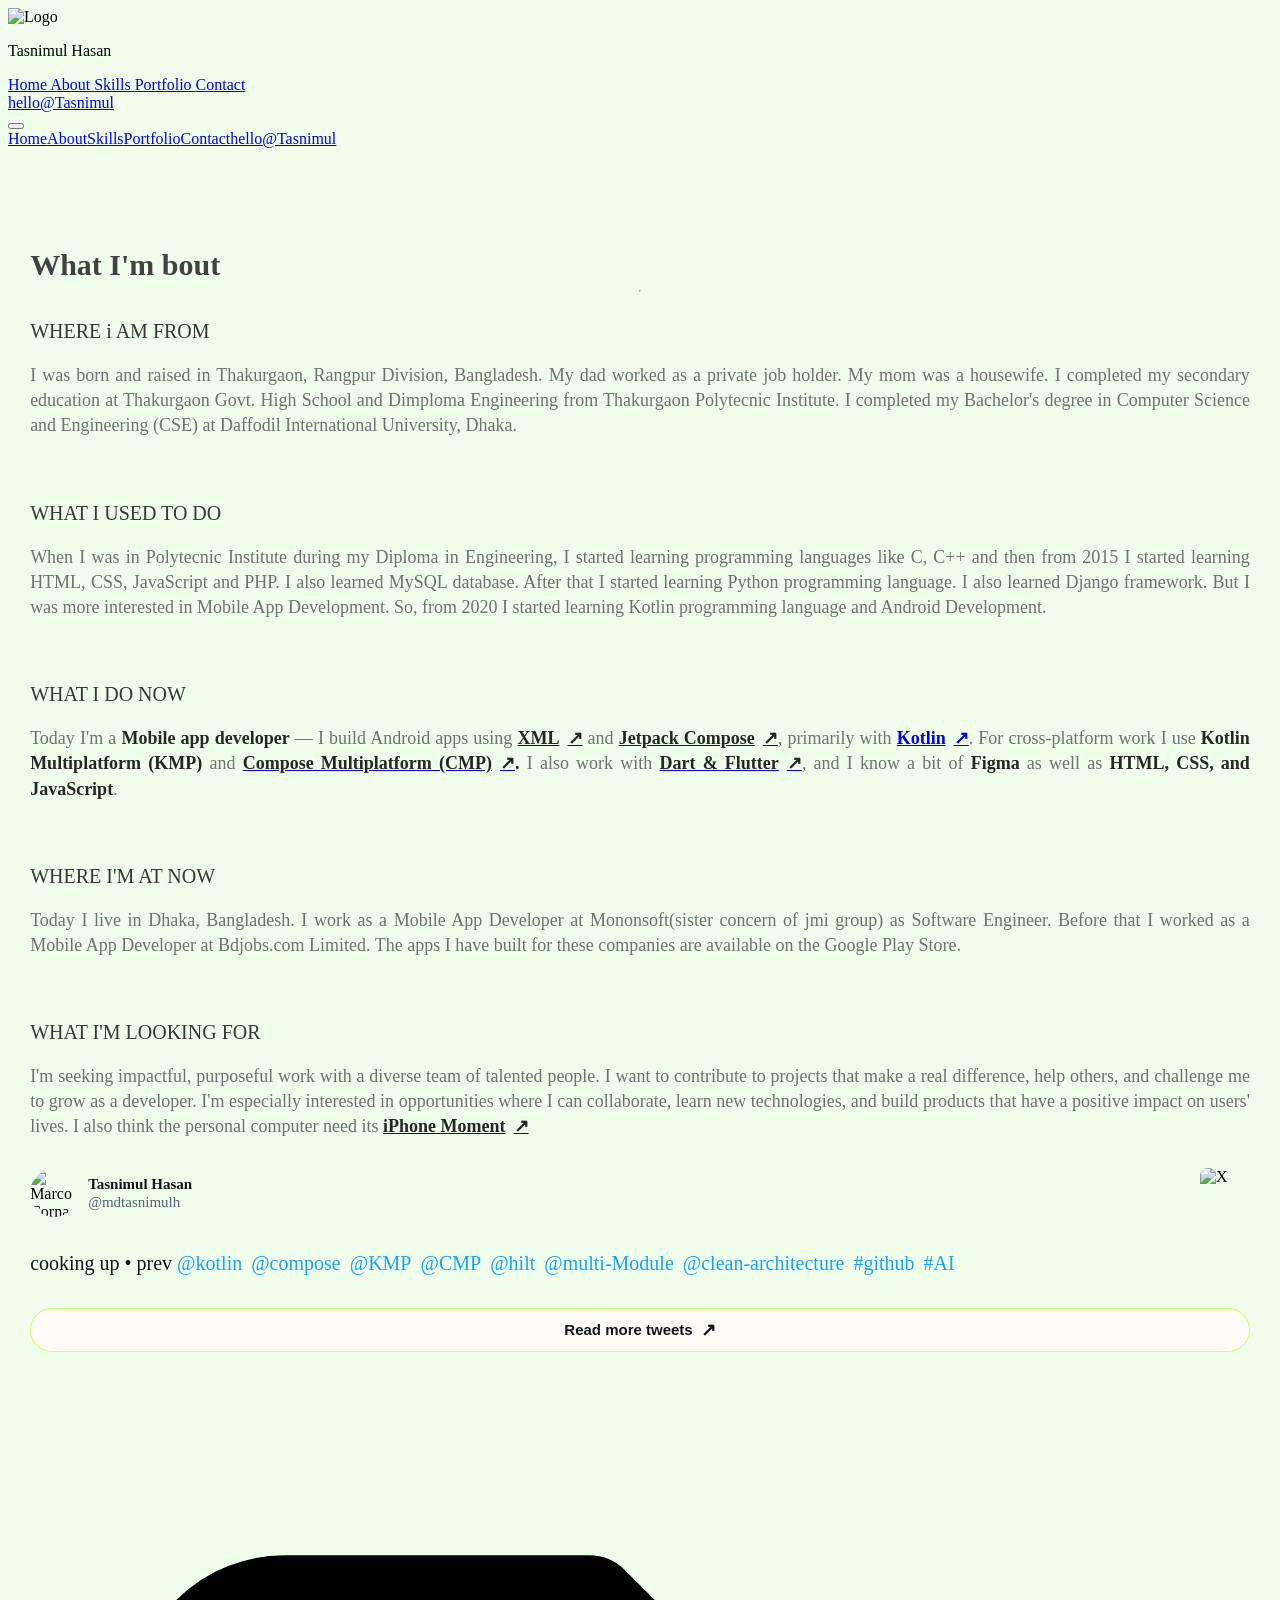
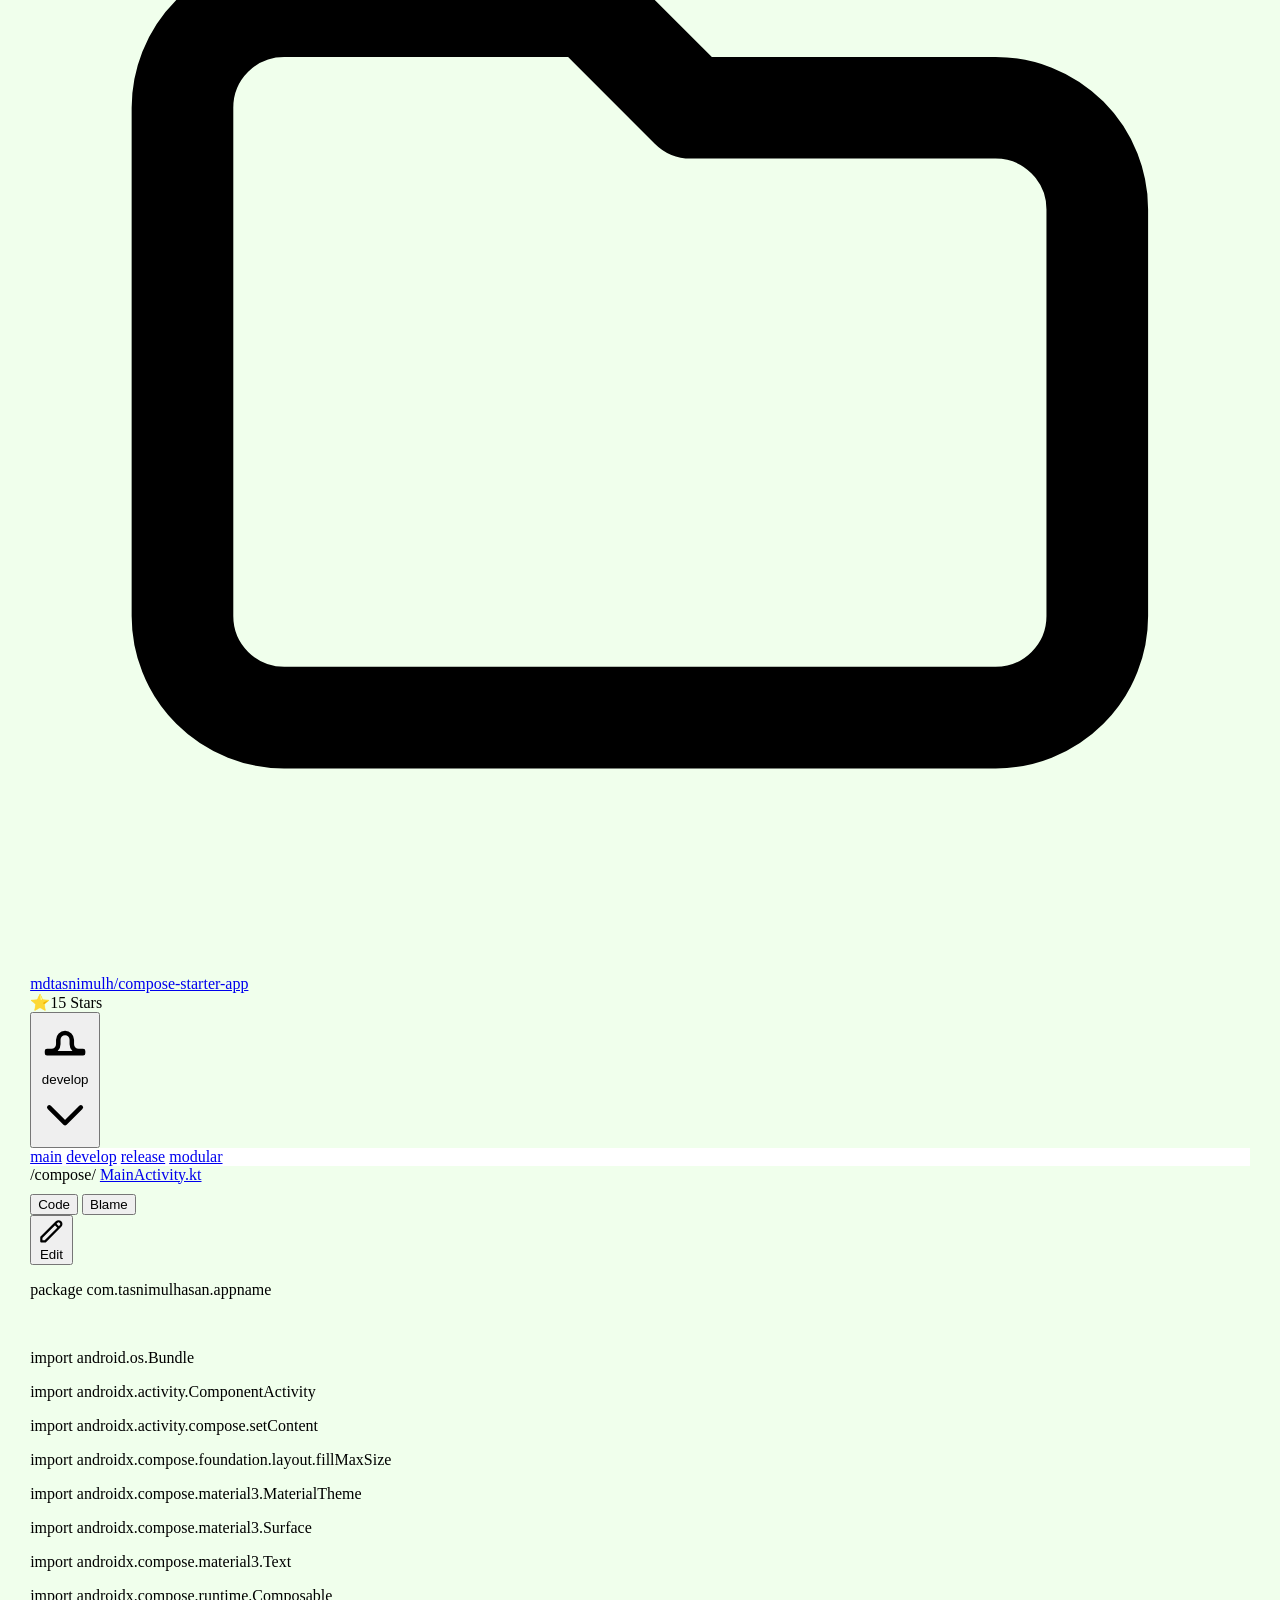
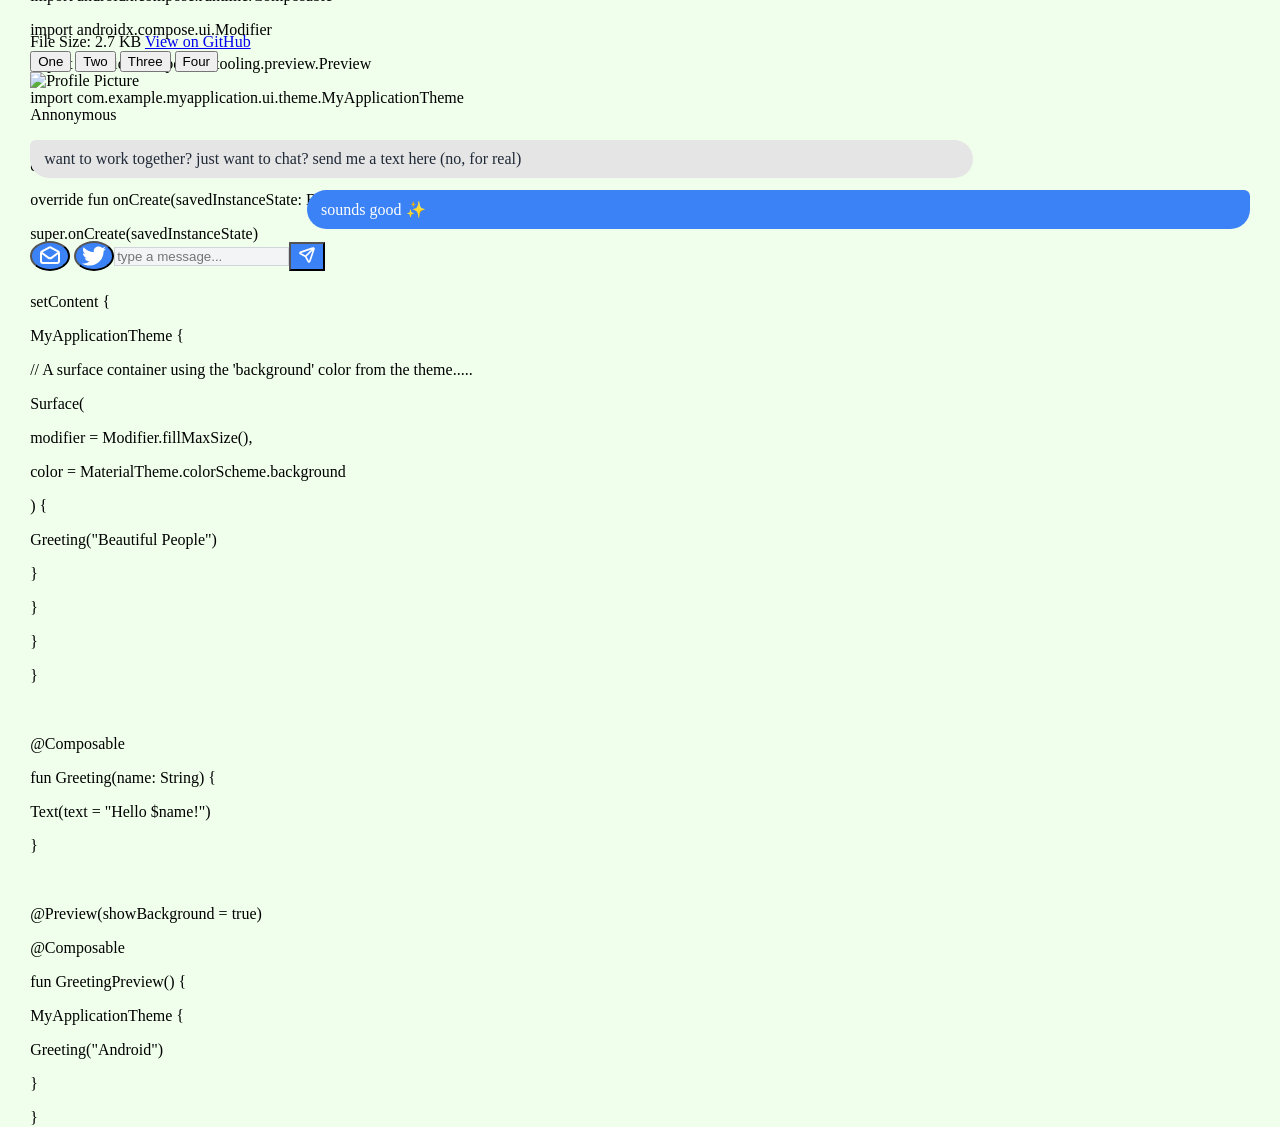
==== pages/about/about.html @ 6fd57fc0 "hmm" ====
<!DOCTYPE html>
<html lang="en">

<head>
    <meta charset="UTF-8">
    <meta name="viewport" content="width=device-width, initial-scale=1.0">
    <title>Tasnimul Hasan</title>

    <script src="https://cdn.tailwindcss.com"></script>
    <link rel="stylesheet" href="https://cdnjs.cloudflare.com/ajax/libs/font-awesome/7.0.1/css/all.min.css"
        integrity="sha512-2SwdPD6INVrV/lHTZbO2nodKhrnDdJK9/kg2XD1r9uGqPo1cUbujc+IYdlYdEErWNu69gVcYgdxlmVmzTWnetw=="
        crossorigin="anonymous" referrerpolicy="no-referrer" />
    <link rel="stylesheet" href="//pages/nav/nav.css" />
    <link rel="stylesheet" href="about.css" />
</head>

<body>
    <div id="cursor"></div>

    <div id="main">
        <!-- <header class="main_header">
            <nav aria-label="Global" class="flex items-center justify-between p-6 lg:px-8 main_nav">
                <div class="flex lg:flex-1">
                    <a href="#" class="-m-1.5 p-1.5 logo">
                        Tasnimul Hasan
                    </a>
                </div>

                <div class="flex lg:hidden">
                    <button type="button" command="show-modal" commandfor="mobile-menu"
                        class="-m-2.5 inline-flex items-center justify-center rounded-md p-2.5 text-gray-200">
                        <span class="sr-only">Open main menu</span>
                        <svg viewBox="0 0 24 24" fill="none" stroke="currentColor" stroke-width="1.5" data-slot="icon"
                            aria-hidden="true" class="size-6">
                            <path d="M3.75 6.75h16.5M3.75 12h16.5m-16.5 5.25h16.5" stroke-linecap="round"
                                stroke-linejoin="round" />
                        </svg>
                    </button>
                </div>

                <div class="hidden lg:flex lg:gap-x-12 nav_links">
                    <a href="index.html" class="text-sm/6 font-semibold text-black">Home <span
                            class="underline"></span></a>
                    <a href="/pages/about/about.html" class="text-sm/6 font-semibold text-black active">About <span
                            class="underline"></span></a>
                    <a href="/pages/skill/skill.html" class="text-sm/6 font-semibold text-black">Skills <span
                            class="underline"></span></a>
                    <a href="#" class="text-sm/6 font-semibold text-black">Portfolio <span class="underline"></span></a>
                    <a href="#" class="text-sm/6 font-semibold text-black">Contact <span class="underline"></span></a>
                </div>

                <div class="hidden lg:flex lg:flex-1 lg:justify-end">
                    <a href="http://google.com" target="_blank" rel="noopener noreferrer" class="nav_contact">
                        hello@Tasnimul
                    </a>
                </div>
            </nav>
        </header> -->
        <div class="main_nav">
            <div class="nav-content">
                <div class="nav-logo">
                    <img src="//images/logo_2.svg" alt="Logo">
                    <p class="logo-title">Tasnimul Hasan</p>
                </div>

                <nav class="nav-items">
                    <a href="/index.html" class="text-sm/6 font-semibold text-black">Home <span
                            class="underline"></span></a>
                    <a href="//pages/about/about.html" class="text-sm/6 font-semibold text-black active">About <span
                            class="underline"></span></a>
                    <a href="//pages/skill/skill.html" class="text-sm/6 font-semibold text-black">Skills <span
                            class="underline"></span></a>
                    <a href="//pages/portfolio/portfolio.html" class="text-sm/6 font-semibold text-black">Portfolio </a>
                    <a href="#" class="text-sm/6 font-semibold text-black">Contact </a>
                </nav>

                <div class="hello-me">
                    <a href="#">hello@Tasnimul</a>
                </div>
            </div>
        </div>

        <div
            class="grid grid-cols-1 grid-rows-8 gap-4 md:grid-cols-2 md:grid-rows-6 lg:grid-cols-4 lg:grid-rows-3 home_about_grid">
            <div
                class="min-h-[860px] col-span-1 row-span-3 border border-[#c6fe69] rounded-3xl shadow-sm shadow-black/25 md:col-span-2 md:row-span-3 lg:col-span-2 lg:row-span-3 p-6 main_about_left_top">
                <h1 class="who_i_am">What I'm bout</h1>
                <hr class="border border-dashed border-gray-400 w-full my-4" />

                <h3 class="main_about_title">WHERE i AM FROM</h3>
                <p class="main_about_description" style="padding-bottom: 25px;">
                    I was born and raised in Thakurgaon, Rangpur Division, Bangladesh. My dad worked as a private
                    job holder. My mom was a housewife.
                    I completed my secondary education at Thakurgaon Govt. High School and Dimploma Engineering from
                    Thakurgaon Polytecnic Institute.
                    I completed my Bachelor's degree in Computer Science and Engineering (CSE) at Daffodil
                    International University, Dhaka.
                </p>

                <!-- <hr class="border border-gray-200 w-full my-4" /> -->

                <h3 class="main_about_title">WHAT I USED TO DO</h3>
                <p class="main_about_description" style="padding-bottom: 25px;">
                    When I was in Polytecnic Institute during my Diploma in Engineering, I started learning
                    programming languages like C, C++ and then
                    from 2015 I started learning HTML, CSS, JavaScript and PHP. I also learned MySQL database. After
                    that I started learning Python
                    programming language. I also learned Django framework. But I was more interested in Mobile App
                    Development. So,
                    from 2020 I started learning Kotlin programming language and Android Development.
                </p>

                <!-- <hr class="border border-gray-200 w-full my-4" /> -->

                <h3 class="main_about_title">WHAT I DO NOW</h3>
                <p class="main_about_description" style="padding-bottom: 25px;">
                    Today I'm a <strong style="color: #262626;">Mobile app developer</strong> — I build
                    Android apps
                    using <a href="#" title="Android XML and Jetpack Compose"><strong style="color: #262626;">XML<span
                                class="arrow">↗</span></strong></a>
                    and <a href="#" title="Jetpack Compose"><strong style="color: #262626;">Jetpack Compose<span
                                class="arrow">↗</span></strong></a>, primarily with <strong style="color: #262626;"><a
                            href="#" title="Kotlin">Kotlin<span class="arrow">↗</span></a></strong>.
                    For cross-platform work I use <strong style="color: #262626;">Kotlin Multiplatform
                        (KMP)</strong>
                    and
                    <a href="#" title="Compose Multi Platform"><strong style="color: #262626;">Compose Multiplatform
                            (CMP)<span class="arrow">↗</span></a>.</strong>
                    I also work with <a href="#"><strong style="color: #262626;">Dart &amp; Flutter<span
                                class="arrow">↗</span></strong></a>,
                    and I know a bit of <strong style="color: #262626;">Figma</strong> as well as
                    <strong style="color: #262626;">HTML, CSS, and JavaScript</strong>.
                </p>

                <!-- <hr class="border border-gray-200 w-full my-4" /> -->

                <h3 class="main_about_title">WHERE I'M AT NOW</h3>
                <p class="main_about_description" style="padding-bottom: 25px;">
                    Today I live in Dhaka, Bangladesh. I work as a Mobile App Developer at Mononsoft(sister concern
                    of jmi group) as Software Engineer. Before that I worked as a Mobile App Developer at Bdjobs.com
                    Limited. The apps I have built for these companies are available on the Google Play Store.
                </p>

                <!-- <hr class="border border-gray-200 w-full my-4" /> -->

                <h3 class="main_about_title">WHAT I'M LOOKING FOR</h3>
                <p class="main_about_description" style="padding-bottom: 10px;">
                    I'm seeking impactful, purposeful work with a diverse team of talented people. I want to
                    contribute to projects that make a real difference, help others, and challenge me to grow as a
                    developer. I'm especially interested in opportunities where I can collaborate, learn new
                    technologies, and build products that have a positive impact on users' lives. I also think the
                    personal computer need its <a href="#"><strong style="color: #262626;">iPhone Moment<span
                                class="arrow">↗</span></strong></a>
                </p>
            </div>

            <div
                class="min-h-[280px] flex col-span-1 row-span-1 p-6 shadow-sm shadow-black/25 border border-[#c6fe69] rounded-3xl md:col-span-1 md:row-span-1 lg:col-span-1 lg:row-span-1">
                <div class="main_about_middle_top">
                    <div class="tweet-header">
                        <div class="user-info">
                            <img src="//images/linkedin.svg" alt="Marco Cornacchia's profile picture" class="profile-pic"
                                width="32" height="32">
                            <div class="names">
                                <span class="full-name">Tasnimul Hasan</span>
                                <span class="handle">@mdtasnimulh</span>
                            </div>
                        </div>
                        <img class="twitter-logo-placeholder" src="//images/twitter_x_logo.svg" alt="X">
                    </div>

                    <div class="tweet-content">
                        <p>
                            cooking up • prev
                            <a href="#" class="mention">@kotlin</a>
                            <a href="#" class="mention">@compose</a>
                            <a href="#" class="mention">@KMP</a>
                            <a href="#" class="mention">@CMP</a>
                            <a href="#" class="mention">@hilt</a>
                            <a href="#" class="mention">@multi-Module</a>
                            <a href="#" class="mention">@clean-architecture</a>
                            <a href="#" class="mention">#github</a>
                            <a href="#" class="mention">#AI</a>
                        </p>
                    </div>

                    <div class="tweet-footer">
                        <button class="read-more-button">
                            Read more tweets
                            <span class="arrow">↗</span>
                        </button>
                    </div>
                </div>
            </div>

            <div
                class="min-h-[560px] col-span-1 row-span-2 border border-[#c6fe69] rounded-3xl md:col-span-1 md:row-span-2 lg:col-span-1 lg:row-span-2 shadow-sm shadow-black/25 p-6">
                <div class="main_aboout_right_top">
                    <div class="flex-shrink-0 pb-4 flex justify-between items-center">
                        <div class="flex items-center space-x-2">
                            <svg class="w-5 h-5 text-blue-600" fill="none" stroke="currentColor" viewBox="0 0 24 24"
                                xmlns="http://www.w3.org/2000/svg">
                                <path stroke-linecap="round" stroke-linejoin="round" stroke-width="2"
                                    d="M3 7v10a2 2 0 002 2h14a2 2 0 002-2V9a2 2 0 00-2-2h-6l-2-2H5a2 2 0 00-2 2z">
                                </path>
                            </svg>
                            <a href="https://github.com/mdtasnimulh/ComposeStarterApp" target="_blank"
                                class="text-blue-600 hover:text-blue-800 font-semibold text-sm hover:underline">
                                mdtasnimulh/compose-starter-app
                            </a>
                        </div>

                        <div class="hidden sm:flex items-center space-x-2 text-sm">
                            <span class="text-gray-500">
                                ⭐15 Stars
                            </span>
                        </div>
                    </div>

                    <div
                        class="flex-shrink-0 bg-[#fffbf7] rounded-tl-2xl rounded-tr-2xl p-3 text-sm flex items-center justify-between flex-wrap main-about-right-top-git-box">
                        <div class="flex items-center space-x-3">
                            <div class="relative inline-block text-left">
                                <button id="dropdownButton"
                                    class="hover:bg-gray-100 text-gray-700 py-1 px-3 rounded-lg border border-gray-300 transition duration-150 flex items-center">
                                    <svg class="w-4 h-4 mr-1 text-green-500" fill="none" stroke="currentColor"
                                        viewBox="0 0 24 24" xmlns="http://www.w3.org/2000/svg">
                                        <path stroke-linecap="round" stroke-linejoin="round" stroke-width="2"
                                            d="M12 8c1.657 0 3 1.343 3 3v2a3 3 0 003 3h2v1H4v-1h2a3 3 0 003-3v-2c0-1.657 1.343-3 3-3z">
                                        </path>
                                    </svg>
                                    <span id="buttonText" class="font-medium">develop</span>
                                    <svg class="w-3 h-3 ml-2" fill="none" stroke="currentColor" viewBox="0 0 24 24"
                                        xmlns="http://www.w3.org/2000/svg">
                                        <path stroke-linecap="round" stroke-linejoin="round" stroke-width="2"
                                            d="M19 9l-7 7-7-7"></path>
                                    </svg>
                                </button>

                                <!-- Dropdown menu -->
                                <div id="dropdownMenu"
                                    class="origin-top-left absolute left-0 mt-2 w-40 rounded-md shadow-lg ring-1 ring-black ring-opacity-5 hidden z-10">
                                    <div class="py-1">
                                        <a href="#"
                                            class="dropdown-item block px-4 py-2 text-sm text-gray-700 hover:bg-gray-100">main</a>
                                        <a href="#"
                                            class="dropdown-item block px-4 py-2 text-sm text-gray-700 hover:bg-gray-100">develop</a>
                                        <a href="#"
                                            class="dropdown-item block px-4 py-2 text-sm text-gray-700 hover:bg-gray-100">release</a>
                                        <a href="#"
                                            class="dropdown-item block px-4 py-2 text-sm text-gray-700 hover:bg-gray-100">modular</a>
                                    </div>
                                </div>
                            </div>

                            <span class="text-gray-700 font-medium">/compose/ <a href="#"><span
                                        class="text-blue-600 hover:underline cursor-pointer">MainActivity.kt</span></a></span>
                        </div>

                        <div class="flex rounded-lg overflow-hidden shadow-lg border border-gray-400"
                            style="margin-top: 10px;">
                            <button
                                class="bg-gray-900 text-white px-4 py-1.5 text-sm font-semibold transition duration-100 hover:bg-black main_about_git_code_btn">
                                Code
                            </button>
                            <button
                                class="bg-gray-300 text-gray-800 px-4 py-1.5 text-sm font-semibold transition duration-100 main_about_git_blame_btn">
                                Blame
                            </button>
                        </div>

                        <button
                            class="text-blue-600 hover:text-blue-800 bg-blue-100 py-1.5 px-3 rounded-lg transition duration-150 text-sm font-semibold shadow-md">
                            <svg class="w-4 h-4 inline-block mr-1 -mt-0.5" fill="none" stroke="currentColor"
                                viewBox="0 0 24 24" xmlns="http://www.w3.org/2000/svg">
                                <path stroke-linecap="round" stroke-linejoin="round" stroke-width="2"
                                    d="M15.232 5.232l3.536 3.536m-2.036-5.036a2.5 2.5 0 113.536 3.536L6.5 21.036H3v-3.572L16.732 3.732z">
                                </path>
                            </svg>
                            Edit
                        </button>
                    </div>

                    <div class="bg-gray-900 font-mono text-sm overflow-x-auto overflow-y-auto p-4 whitespace-nowrap lg:h-[320px] md:h-[340px]"
                        style="counter-reset: line;">
                        <p><span class="text-cyan-400">package </span><span
                                class="text-amber-300">com.tasnimulhasan.appname</span></p>

                        <p style="color: transparent;">...</p>

                        <p><span class="text-cyan-400">import </span><span
                                class="text-amber-300">android.os.Bundle</span></p>
                        <p><span class="text-cyan-400">import </span><span
                                class="text-amber-300">androidx.activity.ComponentActivity</span></p>
                        <p><span class="text-cyan-400">import </span><span
                                class="text-amber-300">androidx.activity.compose.setContent</span></p>
                        <p><span class="text-cyan-400">import </span><span
                                class="text-amber-300">androidx.compose.foundation.layout.fillMaxSize</span></p>
                        <p><span class="text-cyan-400">import </span><span
                                class="text-amber-300">androidx.compose.material3.MaterialTheme</span></p>
                        <p><span class="text-cyan-400">import </span><span
                                class="text-amber-300">androidx.compose.material3.Surface</span></p>
                        <p><span class="text-cyan-400">import </span><span
                                class="text-amber-300">androidx.compose.material3.Text</span></p>
                        <p><span class="text-cyan-400">import </span><span
                                class="text-amber-300">androidx.compose.runtime.Composable</span></p>
                        <p><span class="text-cyan-400">import </span><span
                                class="text-amber-300">androidx.compose.ui.Modifier</span></p>
                        <p><span class="text-cyan-400">import </span><span
                                class="text-amber-300">androidx.compose.ui.tooling.preview.Preview</span></p>
                        <p><span class="text-cyan-400">import </span><span
                                class="text-amber-300">com.example.myapplication.ui.theme.MyApplicationTheme</span>
                        </p>

                        <p style="color: transparent;">...</p>

                        <p><span class="text-cyan-400">class </span><span class="text-pink-400">MainActivity</span><span
                                class="text-white"> :
                            </span><span class="text-amber-300">ComponentActivity</span><span class="text-white">()
                                {</span></p>
                        <p class="pl-4"><span class="text-cyan-400">override fun </span><span
                                class="text-pink-400">onCreate</span><span class="text-white">(</span><span
                                class="text-amber-300">savedInstanceState</span><span class="text-white">:
                            </span><span class="text-amber-300">Bundle?</span><span class="text-white">)
                                {</span></p>
                        <p class="pl-8"><span class="text-cyan-400">super</span><span
                                class="text-white">.onCreate(savedInstanceState)</span></p>

                        <p style="color: transparent;">...</p>

                        <p class="pl-8"><span class="text-cyan-400">setContent</span><span class="text-white">
                                {</span></p>
                        <p class="pl-12"><span class="text-pink-400">MyApplicationTheme</span><span class="text-white">
                                {</span></p>
                        <p class="pl-16"><span class="text-gray-400">// A surface container using the
                                'background' color from the theme.....</span></p>
                        <p class="pl-16"><span class="text-pink-400">Surface</span><span class="text-white">(</span>
                        </p>
                        <p class="pl-20"><span class="text-cyan-400">modifier </span><span class="text-white">=
                            </span><span class="text-amber-300">Modifier</span><span
                                class="text-white">.fillMaxSize(),</span></p>
                        <p class="pl-20"><span class="text-cyan-400">color </span><span class="text-white">=
                            </span><span class="text-amber-300">MaterialTheme</span><span
                                class="text-white">.colorScheme.background</span></p>
                        <p class="pl-16"><span class="text-white">) {</span></p>
                        <p class="pl-20"><span class="text-pink-400">Greeting</span><span
                                class="text-white">(</span><span class="text-green-400">"Beautiful
                                People"</span><span class="text-white">)</span></p>
                        <p class="pl-16"><span class="text-white">}</span></p>
                        <p class="pl-8"><span class="text-white">}</span></p>
                        <p class="pl-4"><span class="text-white">}</span></p>
                        <p><span class="text-white">}</span></p>

                        <p style="color: transparent;">...</p>

                        <p><span class="text-green-400">@Composable</span></p>
                        <p><span class="text-cyan-400">fun </span><span class="text-pink-400">Greeting</span><span
                                class="text-white">(</span><span class="text-amber-300">name</span><span
                                class="text-white">: </span><span class="text-amber-300">String</span><span
                                class="text-white">) {</span></p>
                        <p class="pl-4"><span class="text-pink-400">Text</span><span class="text-white">(text =
                            </span><span class="text-green-400">"Hello </span><span
                                class="text-amber-300">$name</span><span class="text-green-400">!"</span><span
                                class="text-white">)</span></p>
                        <p><span class="text-white">}</span></p>

                        <p style="color: transparent;">...</p>

                        <p><span class="text-green-400">@Preview</span><span class="text-white">(showBackground
                                = true)</span></p>
                        <p><span class="text-green-400">@Composable</span></p>
                        <p><span class="text-cyan-400">fun </span><span
                                class="text-pink-400">GreetingPreview</span><span class="text-white">() {</span>
                        </p>
                        <p class="pl-4"><span class="text-pink-400">MyApplicationTheme</span><span class="text-white">
                                {</span></p>
                        <p class="pl-8"><span class="text-pink-400">Greeting</span><span
                                class="text-white">(</span><span class="text-green-400">"Android"</span><span
                                class="text-white">)</span></p>
                        <p class="pl-4"><span class="text-white">}</span></p>
                        <p><span class="text-white">}</span></p>
                    </div>

                    <div
                        class="flex-shrink-0 bg-[#fffbf7] p-4 border-t rounded-br-2xl rounded-bl-2xl border-gray-200 text-xs text-gray-500 flex justify-between items-center">
                        <span>
                            <span class="font-semibold text-gray-700">File Size:</span> 2.7 KB
                        </span>
                        <a href="https://github.com/mdtasnimulh/ComposeStarterApp/blob/master/app/src/main/java/com/tasnimulhasan/appname/MainActivity.kt"
                            target="_blank" class="text-blue-600 hover:text-blue-800 hover:underline">
                            View on GitHub
                        </a>
                    </div>
                </div>
            </div>

            <div
                class="min-h-[280px] overflow-hidden col-span-1 row-span-1 border border-[#c6fe69] rounded-3xl shadow-sm shadow-black/25 md:col-span-1 md:row-span-1 lg:col-span-1 lg:row-span-1">
                <div class="relative main_about_slider_box">
                    <div id="slider-viewport" class="h-full w-full">
                        <div id="slider-track">
                            <div class="slider-slide rounded-3xl "
                                style="background-image: url('/images/nature_sky.jpg'); background-size: cover;">
                                <!-- <span class="p-2 text-lg bg-black bg-opacity-30 rounded-lg"></span> -->
                            </div>

                            <div class="slider-slide rounded-3xl "
                                style="background-image: url('/images/nature_sky.jpg'); background-size: cover;">
                                <!-- <span class="p-2 text-lg bg-black bg-opacity-30 rounded-lg"></span> -->
                            </div>

                            <div class="slider-slide rounded-3xl "
                                style="background-image: url('/images/nature_sky.jpg'); background-size: cover;">
                                <!-- <span class="p-2 text-lg bg-black bg-opacity-30 rounded-lg"></span> -->
                            </div>

                            <div class="slider-slide rounded-3xl "
                                style="background-image: url('/images/nature_sky.jpg'); background-size: cover;">
                                <!-- <span class="p-2 text-lg bg-black bg-opacity-30 rounded-lg"></span> -->
                            </div>
                        </div>
                    </div>

                    <div id="tabs-container" class="absolute bottom-4 left-0 right-0 flex justify-center">
                        <div id="tab-controls"
                            class="px-3 py-2 rounded-full bg-black/20 backdrop-blur-lg flex space-x-1 shadow-xl border border-white/30 relative">
                            <div id="tab-slider-bg"
                                class="absolute top-2 left-1 h-[calc(100%-16px)] rounded-full shadow-md">
                            </div>
                            <button data-slide="0"
                                class="tab-indicator px-3 py-1.5 text-sm font-medium rounded-full transition-colors duration-200 z-10 relative text-black">One</button>
                            <button data-slide="1"
                                class="tab-indicator px-3 py-1.5 text-sm font-medium rounded-full transition-colors duration-200 z-10 relative text-white/80 hover:text-white">Two</button>
                            <button data-slide="2"
                                class="tab-indicator px-3 py-1.5 text-sm font-medium rounded-full transition-colors duration-200 z-10 relative text-white/80 hover:text-white">Three</button>
                            <button data-slide="3"
                                class="tab-indicator px-3 py-1.5 text-sm font-medium rounded-full transition-colors duration-200 z-10 relative text-white/80 hover:text-white">Four</button>
                        </div>
                    </div>

                </div>
            </div>

            <div
                class="min-h-[280px] col-span-1 row-span-1 border border-[#c6fe69] rounded-3xl md:col-span-2 md:row-span-1 lg:col-span-2 lg:row-span-1 p-6 shadow-sm shadow-black/25 main_about_middle_bottom">
                <div class="flex items-start">

                    <!-- Profile Pic -->
                    <img src="https://placehold.co/36x36/8b5cf6/ffffff?text=M" alt="Profile Picture"
                        class="w-9 h-9 rounded-full object-cover mr-3 flex-shrink-0"
                        onerror="this.onerror=null;this.src='https://placehold.co/36x36/8b5cf6/ffffff?text=T';">

                    <div class="flex flex-col">
                        <p class="text-xs text-gray-500 mb-1">Annonymous</p>
                        <div class="received-bubble text-m">
                            want to work together? just want to chat? send me a text here (no, for real)
                        </div>
                    </div>
                </div>

                <div class="flex justify-end">
                    <div class="sent-bubble text-m">
                        sounds good ✨
                    </div>
                </div>

                <div class="main_about_send_msg_row">
                    <button
                        class="text-gray-200 hover:text-gray-700 p-2 rounded-full transition-colors duration-150 send-message-email"
                        aria-label="Email">
                        <img src="/images/ic_email.svg" alt="Email Icon" width="24" height="24s">
                    </button>

                    <button
                        class="text-gray-200 hover:text-gray-700 p-2 rounded-full transition-colors duration-150 mr-1 send-message-twitter"
                        aria-label="Twitter">
                        <img src="/images/ic_twitter.svg" alt="Email Icon" width="24" height="24s">
                    </button>

                    <input type="text" placeholder="type a message..."
                        class="flex-grow h-10 p-3 text-sm imessage-input text-gray-800 rounded-full focus:outline-none focus:ring-1 focus:ring-gray-400 placeholder-gray-400">

                    <button class="ml-2 w-10 h-10 flex items-center justify-center rounded-full send-icon-area active"
                        aria-label="Send Message">
                        <img src="/images/ic_send.svg" alt="Send Icon" width="20" height="20">
                    </button>
                </div>
            </div>
        </div>
    </div>

    <script src="https://cdnjs.cloudflare.com/ajax/libs/gsap/3.13.0/gsap.min.js"
        integrity="sha512-NcZdtrT77bJr4STcmsGAESr06BYGE8woZdSdEgqnpyqac7sugNO+Tr4bGwGF3MsnEkGKhU2KL2xh6Ec+BqsaHA=="
        crossorigin="anonymous" referrerpolicy="no-referrer"></script>
    <script src="https://cdnjs.cloudflare.com/ajax/libs/gsap/3.13.0/ScrollSmoother.min.js"
        integrity="sha512-t4hwZimhnCKT3YLAsEcAcRDkngVFfCcUIfNLIjklrIZAZKD+GfQMP7HbRcsVHxNS48WRBSywNU1uSM2zzLQt1Q=="
        crossorigin="anonymous" referrerpolicy="no-referrer"></script>
    <script src="https://cdnjs.cloudflare.com/ajax/libs/gsap/3.13.0/SplitText.min.js"
        integrity="sha512-wOeEC+9qERAzhliwBFPDb6t8TiFFxdxG8vhK/Ygs7TuC44bpg8pg/X2/U/u+0X4fK05wb9id1EIipnF02+CFQw=="
        crossorigin="anonymous" referrerpolicy="no-referrer"></script>
    <script src="https://cdnjs.cloudflare.com/ajax/libs/gsap/3.13.0/ScrollTrigger.min.js"
        integrity="sha512-P2IDYZfqSwjcSjX0BKeNhwRUH8zRPGlgcWl5n6gBLzdi4Y5/0O4zaXrtO4K9TZK6Hn1BenYpKowuCavNandERg=="
        crossorigin="anonymous" referrerpolicy="no-referrer"></script>
    <script src="https://cdnjs.cloudflare.com/ajax/libs/gsap/3.13.0/TextPlugin.min.js"
        integrity="sha512-8BkFnMa5pqmphA7XoSbkjP2qX7Gqlkel2C+p1g1AH1tW4cBJs2tumC0Zn9eNRBOKbe3dW9OtbYh/vpkGuZNTMw=="
        crossorigin="anonymous" referrerpolicy="no-referrer"></script>

    <script src="/pages/nav/nav.js"></script>
    <script src="/pages/about/about.js"></script>
</body>

</html>
---- pages/about/about.css ----
body {
    background-color: #ebffe6b9;
}

.home_about_grid {
    width: 96.5%;
    max-width: 1920px;
    margin: 0 auto 0 auto;
    margin-top: 100px;
    padding-bottom: 16px;
}

.main_about_left_top {
    display: flex;
    justify-content: space-between;
    flex-direction: column;
}

.who_i_am {
    font-family: "Oswald";
    font-weight: 600;
    font-size: 30px;
    color: rgb(66, 66, 66);
    margin: 0%;
}

.main_about_title {
    font-family: "Oswald";
    font-weight: 400;
    font-size: 20px;
    margin-bottom: 2px;
    color: rgb(55, 55, 55);
}

.main_about_description {
    font-family: "Oswald";
    font-weight: 300;
    text-align: justify;
    font-size: 18px;
    line-height: 1.4;
    color: rgb(112, 112, 112);
}

.main_about_middle_top {
    width: 100%;
    min-width: 0;
    display: flex;
    justify-content: space-between;
    flex-direction: column;
    font-family: "Oswald";
}

.tweet-header {
    display: flex;
    justify-content: space-between;
    align-items: center;
}

.user-info {
    display: flex;
    align-items: center;
}

.profile-pic {
    width: 48px;
    height: 48px;
    border-radius: 50%;
    object-fit: cover;
    margin-right: 10px;
}

.names {
    display: flex;
    flex-direction: column;
}

.full-name {
    font-weight: bold;
    font-size: 15px;
    color: #0f1419;
    line-height: 1.2;
}

.handle {
    font-size: 15px;
    color: #536471;
    line-height: 1.2;
}

.twitter-logo-placeholder {
    width: 50px;
    height: 50px;
    border-radius: 8px;
    cursor: pointer;
}

.tweet-content p {
    overflow-wrap: anywhere;
    font-size: 20px;
    font-weight: 500;
    line-height: 1.3;
    color: #0f1419;
}

.mention {
    color: #1DA1F2;
    text-decoration: none;
    margin-right: 4px;
}

.read-more-button {
    width: 100%;
    padding: 12px 15px;
    background-color: #fffbf7;
    color: #0f1419;
    border: 1px solid #c6fe69;
    border-radius: 9999px;
    font-size: 15px;
    font-weight: bold;
    cursor: pointer;
    display: flex;
    justify-content: center;
    align-items: center;
    transition: background-color 0.15s;
    transition: all 0.4s ease;
}

.read-more-button:hover {
    background-color: #c6fe69;
    border: 1px solid #141414;
    color: #141414;
}

.arrow {
    margin-left: 8px;
    font-size: 18px;
    line-height: 1;
}

#dropdownMenu {
    z-index: 999;
    background-color: white;
}

#slider-track {
    display: flex;
    width: 400%;
    height: 100%;
}

.slider-slide {
    flex: 0 0 25%;
    height: 100%;
    display: flex;
    justify-content: center;
    align-items: center;
    font-size: 2rem;
    font-weight: bold;
    color: white;
    border-radius: 16px;
    transition: background-color 0.3s ease;
    cursor: pointer;
}

.main_about_slider_box {
    width: 100%;
    height: 100%;
}

#tab-slider-bg {
    transition: none !important;
}

.main_about_middle_bottom {
    display: flex;
    justify-content: space-between;
    flex-direction: column;
    font-family: "Oswald";
}

.received-bubble {
    max-width: 75%;
    background-color: #e5e5e5;
    color: #1f2937;
    padding: 10px 14px;
    border-radius: 20px;
    border-top-left-radius: 6px;
    margin-right: auto;
}

.sent-bubble {
    max-width: 75%;
    background-color: #3b82f6;
    color: white;
    padding: 10px 14px;
    border-radius: 20px;
    border-top-right-radius: 6px;
    margin-left: auto;
}

.main_about_send_msg_row {
    display: flex;
    align-items: center;
}

.imessage-input {
    min-width: 0;
    background-color: #f3f4f6;
    border: 1px solid #d1d5db;
    transition: all 0.2s;
}

.send-message-twitter,
.send-message-email {
    border-radius: 100%;
    display: flex;
    align-items: center;
    justify-content: center;
    background-color: #3b82f6;
    transition: all 0.4s ease;
}

.send-message-twitter:hover,
.send-message-email:hover {
    background-color: #c6fe69;
}

.send-message-twitter img,
.send-message-email img {
    filter: brightness(0) invert(1);
    transition: filter 0.4s;
}

.send-message-twitter:hover img,
.send-message-email:hover img {
    filter: brightness(0) saturate(100%) invert(38%) sepia(92%) saturate(2841%) hue-rotate(203deg) brightness(95%) contrast(94%);
}

.send-icon-area.active {
    background-color: #3b82f6;
    transition: all 0.4s ease;
}

.send-icon-area:hover {
    background-color: #c6fe69;
}

.send-icon-area img {
    filter: brightness(0) invert(1);
    transition: filter 0.4s;
}

.send-icon-area:hover img {
    filter: brightness(0) saturate(100%) invert(38%) sepia(92%) saturate(2841%) hue-rotate(203deg) brightness(95%) contrast(94%);
}

.send-message-twitter {
    margin-left: 4px;
}

@keyframes slideDown {
    0% {
        opacity: 0;
        transform: translateY(-10px);
    }

    100% {
        opacity: 1;
        transform: translateY(0);
    }
}

@keyframes slideUp {
    0% {
        opacity: 1;
        transform: translateY(0);
    }

    100% {
        opacity: 0;
        transform: translateY(-10px);
    }
}

.dropdown-slide-down {
    animation: slideDown 0.3s ease-out forwards;
}

.dropdown-slide-up {
    animation: slideUp 0.2s ease-in forwards;
}

/* On narrow screens the long code listing scrolls inside its own box instead of stretching the card */
.main_aboout_right_top > .font-mono {
    max-height: 22rem;
}

.main_about_middle_bottom,
.main_about_middle_top {
    gap: 12px;
}

/* ------------------------------------------------------------------
   Phones
   ------------------------------------------------------------------ */
@media (max-width: 767px) {
    .home_about_grid {
        width: 94%;
        margin-top: 84px;
    }

    .who_i_am {
        font-size: 26px;
    }

    .main_about_title {
        font-size: 18px;
    }

    .main_about_description {
        text-align: left;
        font-size: 16px;
    }

    .tweet-content p {
        font-size: 18px;
    }
}

@media (max-width: 380px) {
    .main_about_description {
        font-size: 15px;
    }

    .names .full-name,
    .names .handle {
        font-size: 14px;
    }
}
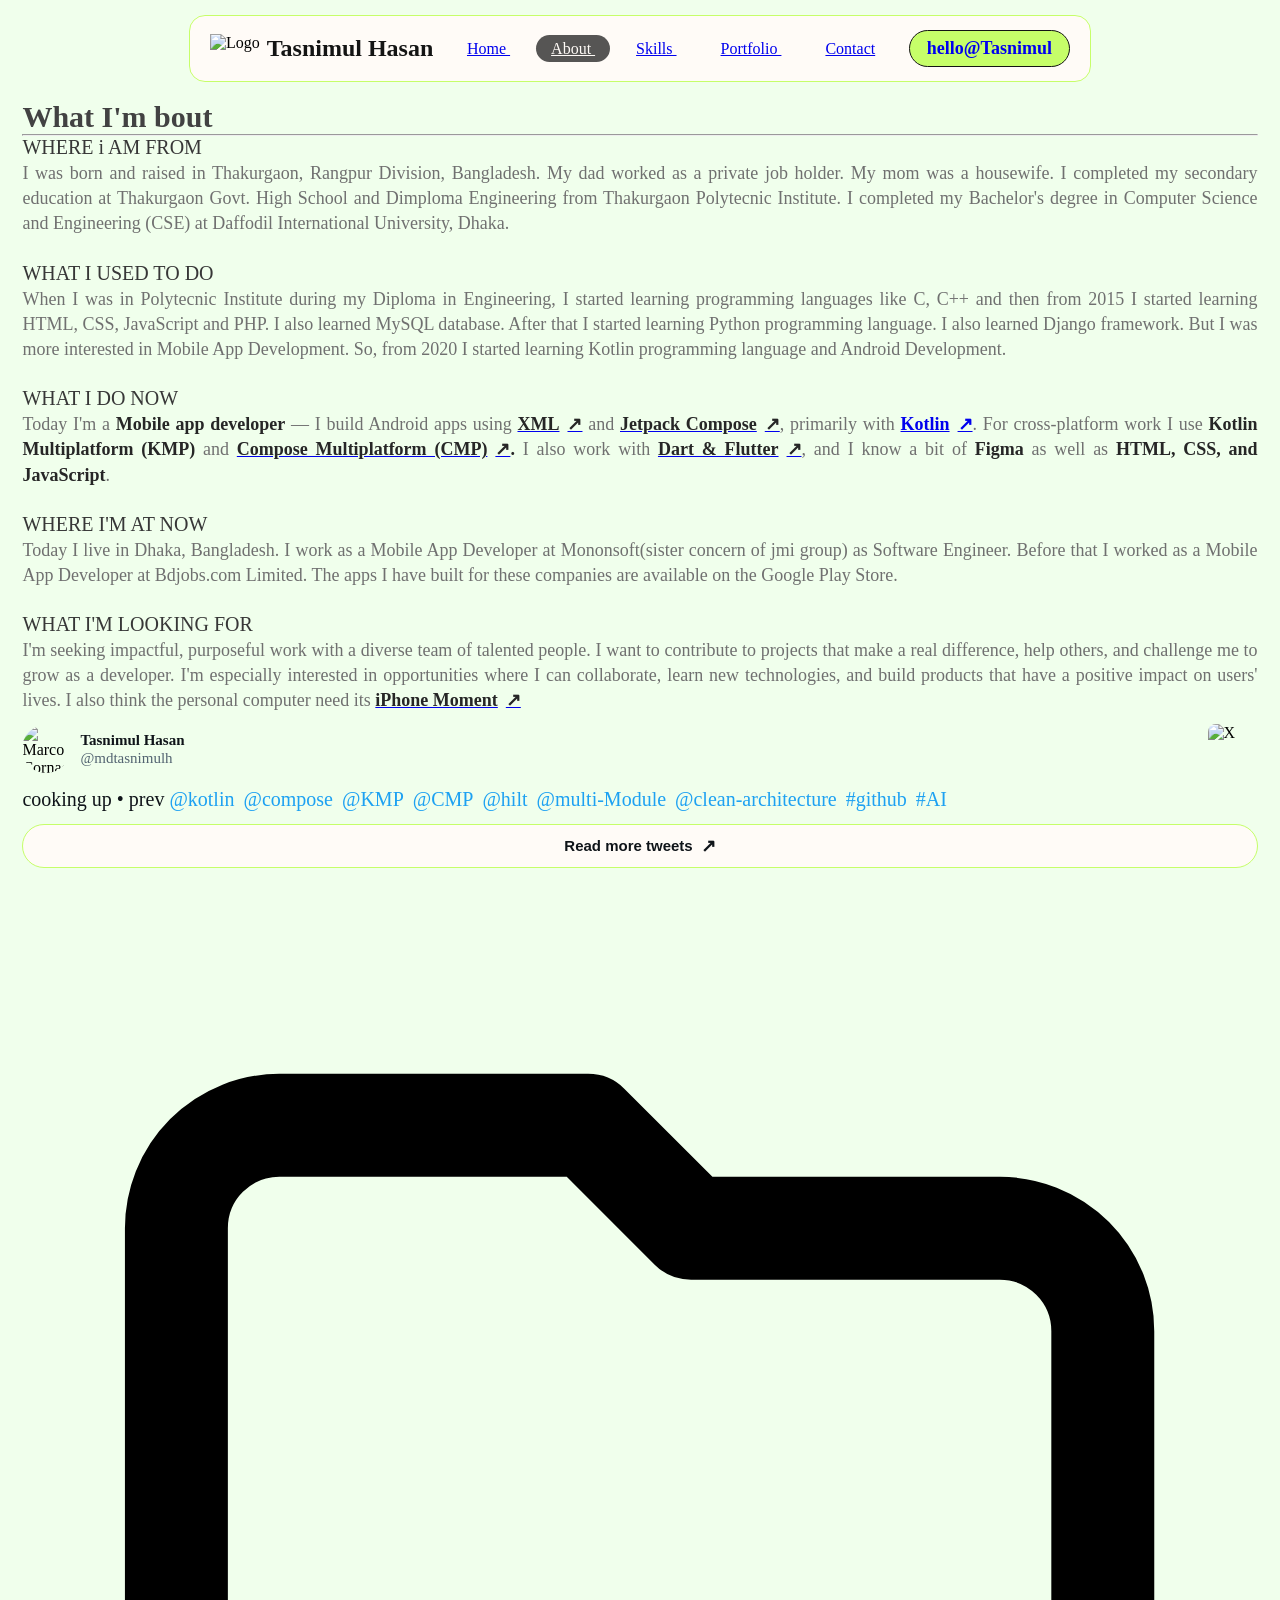
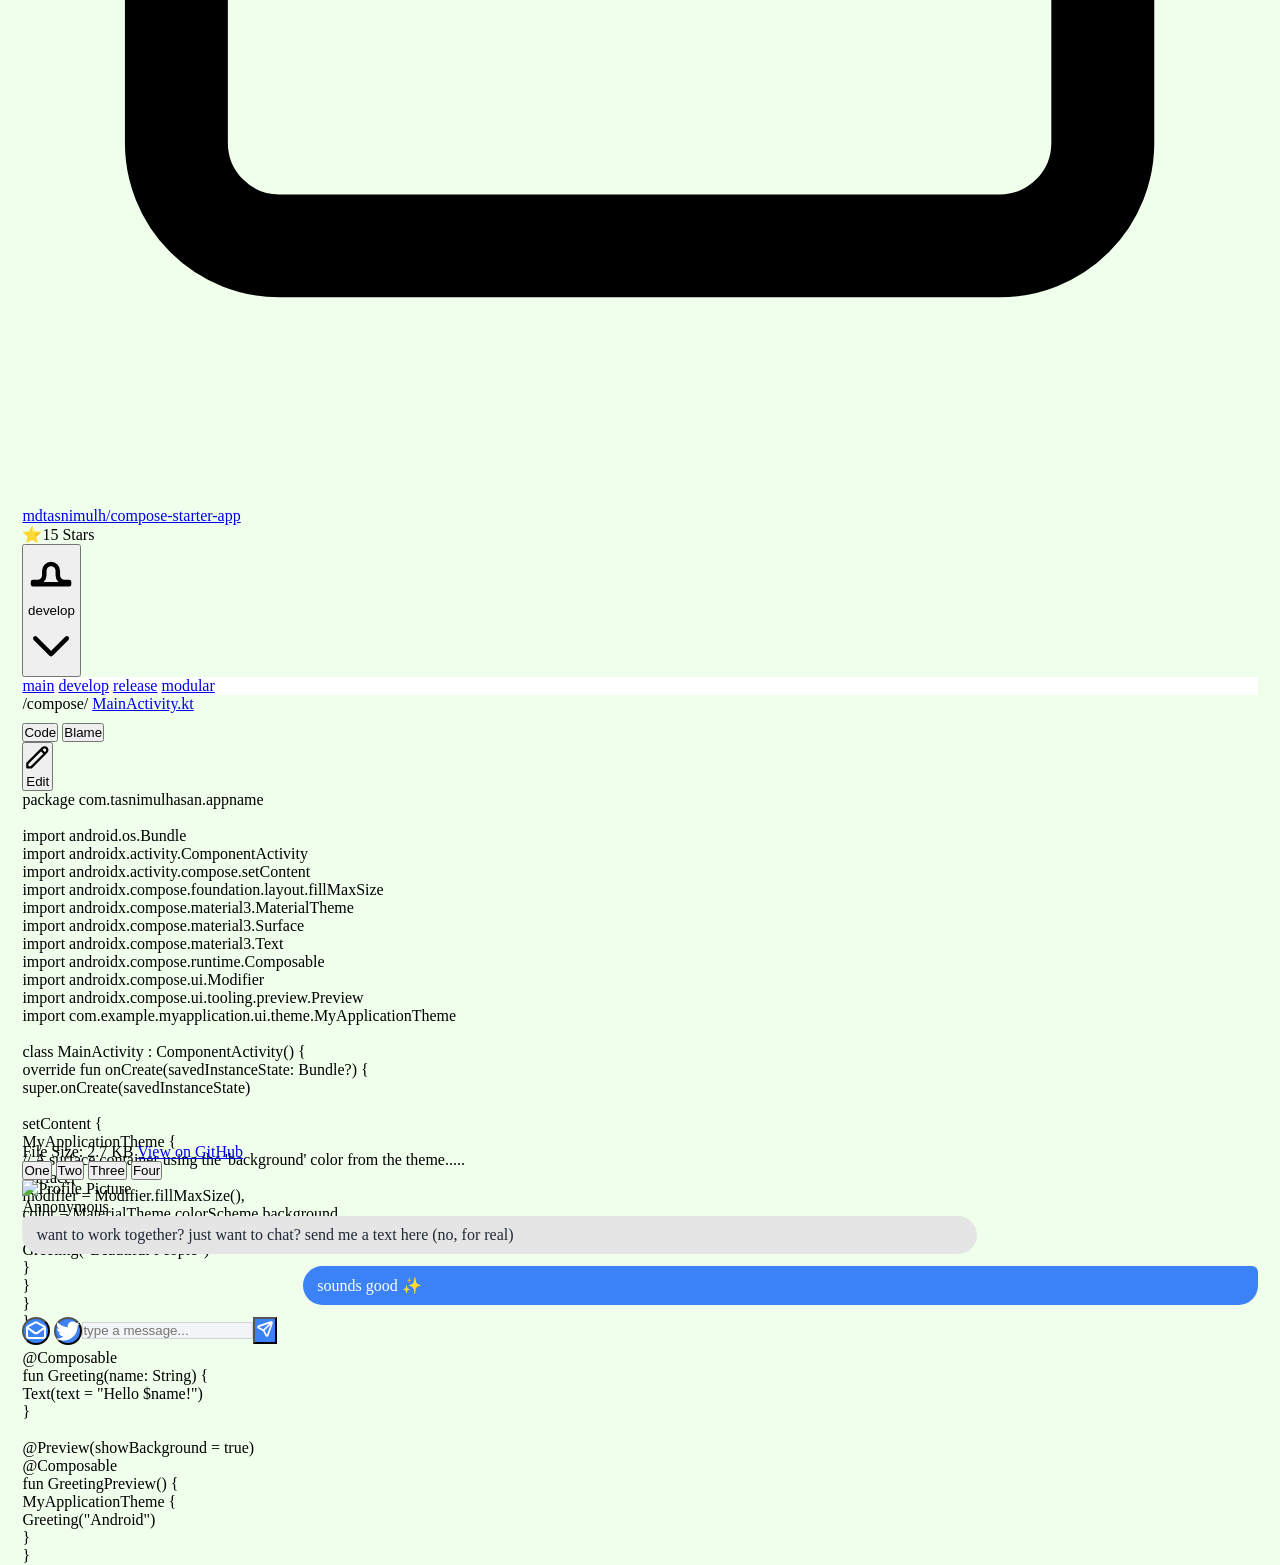
==== commit 7f660d0b: "hmm" ====
--- a/pages/about/about.html
+++ b/pages/about/about.html
@@ -10,7 +10,7 @@
     <link rel="stylesheet" href="https://cdnjs.cloudflare.com/ajax/libs/font-awesome/7.0.1/css/all.min.css"
         integrity="sha512-2SwdPD6INVrV/lHTZbO2nodKhrnDdJK9/kg2XD1r9uGqPo1cUbujc+IYdlYdEErWNu69gVcYgdxlmVmzTWnetw=="
         crossorigin="anonymous" referrerpolicy="no-referrer" />
-    <link rel="stylesheet" href="//pages/nav/nav.css" />
+    <link rel="stylesheet" href="/pages/nav/nav.css" />
     <link rel="stylesheet" href="about.css" />
 </head>
 
--- a/pages/nav/nav.css
+++ b/pages/nav/nav.css
@@ -0,0 +1,441 @@
+@font-face {
+    font-family: "Bricolage Bold";
+    src: url("assets/BricolageGrotesque-Bold.ttf");
+}
+
+@font-face {
+    font-family: "Bricolage Extra Bold";
+    src: url("assets/BricolageGrotesque-ExtraBold.ttf");
+}
+
+@font-face {
+    font-family: "Bricolage SemiBold";
+    src: url("assets/BricolageGrotesque-SemiBold.ttf");
+}
+
+@font-face {
+    font-family: "Bricolage Medium";
+    src: url("assets/BricolageGrotesque-Medium.ttf");
+}
+
+@font-face {
+    font-family: "Bricolage Regular";
+    src: url("assets/BricolageGrotesque-Regular.ttf");
+}
+
+@font-face {
+    font-family: "Bricolage Light";
+    src: url("assets/BricolageGrotesque-Light.ttf");
+}
+
+@font-face {
+    font-family: "IBM Plex Regular";
+    src: url("assets/IBMPlexSansCondensed-Regular.ttf");
+}
+
+@font-face {
+    font-family: "IBM Plex Bold";
+    src: url("assets/IBMPlexSansCondensed-Bold.ttf");
+}
+
+@font-face {
+    font-family: "Alfa Slab One";
+    src: url("assets/AlfaSlabOne-Regular.ttf");
+}
+
+@font-face {
+    font-family: "JetBrains Mono";
+    src: url("assets/JetBrainsMono-VariableFont_wght.ttf");
+}
+
+@font-face {
+    font-family: "Oswald";
+    src: url("assets/Oswald-VariableFont_wght.ttf");
+}
+
+@font-face {
+    font-family: "Grandstander";
+    src: url("assets/Grandstander.ttf");
+}
+
+* {
+    margin: 0;
+    padding: 0;
+}
+
+html {
+    -webkit-text-size-adjust: 100%;
+}
+
+::selection {
+    background: #c6fe69;
+    color: #141414;
+}
+
+#cursor {
+    width: 30px;
+    height: 30px;
+    background-color: black;
+    border-radius: 50%;
+    position: fixed;
+    top: 0;
+    left: 0;
+    opacity: 0;
+    pointer-events: none;
+    box-shadow: 0 0 0px rgba(0, 0, 0, 0);
+    z-index: 9999;
+    transition: opacity 0.3s ease;
+}
+
+#cursor.is-active {
+    opacity: 1;
+}
+
+/* The custom cursor is a mouse-only effect; on touch screens it would just sit in a corner */
+@media (hover: none), (pointer: coarse) {
+    #cursor {
+        display: none !important;
+    }
+}
+
+.ripple {
+    position: absolute;
+    top: 50%;
+    left: 50%;
+    width: 100%;
+    height: 100%;
+    border-radius: 50%;
+    border: 1px solid black;
+    transform: translate(-50%, -50%);
+    pointer-events: none;
+}
+
+/* header nav.main_nav div .logo {
+    font-family: "Oswald";
+    font-weight: 800;
+    font-size: 40px;
+    font-weight: 800;
+    cursor: pointer;
+}
+
+nav.main_nav div.menu_div {
+    display: flex;
+    align-content: center;
+}
+
+nav.main_nav .nav_links {
+    list-style: none;
+    display: flex;
+    gap: 40px;
+    margin: 0px 60px 0px 0px;
+}
+
+.nav_links a {
+    position: relative;
+    display: inline-block;
+    padding-bottom: 4px;
+    text-decoration: none;
+    color: black;
+    font-family: "Oswald";
+    font-weight: 500;
+    font-size: 18px;
+}
+
+.nav_links a .underline {
+    position: absolute;
+    bottom: 0;
+    left: 0;
+    height: 2px;
+    width: 0%;
+    background-color: black;
+    border-radius: 10px;
+}
+
+.nav_links a.active .underline {
+    width: 100% !important;
+}
+
+.nav_contact {
+    width: 150px;
+    height: 40px;
+    font-family: "Oswald";
+    font-size: 1rem;
+    font-weight: bold;
+    color: whitesmoke;
+    background-color: black;
+    border-radius: 8px;
+    text-align: center;
+    align-content: center;
+    line-height: 40px;
+    transition: all 0.4s ease;
+    transform-origin: left;
+}
+
+.nav_contact:hover {
+    width: 180px;
+    box-shadow: 0 4px 12px rgba(0, 0, 0, 0.25);
+    animation: jiggle 0.3s ease;
+}
+
+@keyframes jiggle {
+    0% {
+        transform: scale(1);
+    }
+
+    50% {
+        transform: scale(1.05, 0.95);
+    }
+
+    100% {
+        transform: scale(1);
+    }
+} */
+.main_nav {
+    width: clamp(900px, 60%, 1200px);
+    max-width: calc(100% - 24px);
+    height: 65px;
+    background-color: #fffbf7;
+    border: 1px solid #c6fe69;
+    border-radius: 1rem;
+    position: fixed;
+    display: flex;
+    align-items: center;
+    z-index: 99;
+    top: 15px;
+    left: 50%;
+    transform: translateX(-50%);
+    margin: 0 auto;
+    transition: all 0.3s ease;
+    /* box-shadow: 0 2px 6px #98ff7e67; */
+}
+
+.nav-content {
+    width: 100%;
+    height: 100%;
+    display: flex;
+    align-items: center;
+    justify-content: space-between;
+    position: absolute;
+}
+
+.nav-logo {
+    display: flex;
+    flex-direction: row;
+    align-items: center;
+    justify-content: center;
+    margin-left: 20px;
+    cursor: pointer;
+}
+
+.nav-logo img {
+    width: auto;
+    height: 30px;
+    margin-right: 7px;
+}
+
+.nav-logo p.logo-title {
+    color: #141414;
+    font-family: "Oswald";
+    font-weight: 600;
+    font-size: 24px;
+}
+
+.main_nav .nav-content .nav-items a {
+    margin: auto 7px;
+    padding: 5px 15px;
+    border-radius: 24px;
+    transition: all 0.5s ease;
+}
+
+.main_nav .nav-content .nav-items a.active {
+    background-color: rgba(36, 36, 36, 0.767);
+    color: #fffbf7;
+    padding: 5px 15px;
+    margin: auto 4px;
+    border-radius: 24px;
+}
+
+.main_nav .nav-content .nav-items a:hover {
+    background-color: rgba(36, 36, 36, 0.767);
+    color: #fffbf7;
+}
+
+.main_nav .hello-me {
+    display: flex;
+    align-items: center;
+    justify-content: center;
+    border: 1px solid #141414;
+    padding: 7px 17px;
+    border-radius: 20px;
+    background-color: #c6fe69;
+    cursor: pointer;
+    transition: all 0.4s ease;
+    margin-right: 20px;
+}
+
+.main_nav .hello-me:hover {
+    border-radius: 7px;
+    animation: roundedBorders 0.4s ease;
+}
+
+.main_nav .hello-me a {
+    text-decoration: none;
+    font-family: "Oswald";
+    font-weight: 700;
+    font-size: 18px;
+}
+
+.hide-nav {
+    transform: translate(-50%, -100%);
+    top: 0px;
+}
+
+/* ------------------------------------------------------------------
+   Responsive navigation
+   >= 1100px : full pill (logo, links, email)
+   <  1100px : logo + menu button, links open in a dropdown panel
+   ------------------------------------------------------------------ */
+.nav-toggle {
+    display: none;
+    align-items: center;
+    justify-content: center;
+    flex-shrink: 0;
+    width: 42px;
+    height: 42px;
+    padding: 0;
+    margin-right: 10px;
+    border: 1px solid #141414;
+    border-radius: 50%;
+    background-color: #c6fe69;
+    cursor: pointer;
+    -webkit-tap-highlight-color: transparent;
+}
+
+.nav-toggle .bars {
+    display: flex;
+    flex-direction: column;
+    justify-content: space-between;
+    width: 18px;
+    height: 14px;
+}
+
+.nav-toggle .bars span {
+    display: block;
+    height: 2px;
+    border-radius: 2px;
+    background-color: #141414;
+    transition: transform 0.3s ease, opacity 0.2s ease;
+}
+
+.main_nav.menu-open .nav-toggle .bars span:nth-child(1) {
+    transform: translateY(6px) rotate(45deg);
+}
+
+.main_nav.menu-open .nav-toggle .bars span:nth-child(2) {
+    opacity: 0;
+}
+
+.main_nav.menu-open .nav-toggle .bars span:nth-child(3) {
+    transform: translateY(-6px) rotate(-45deg);
+}
+
+.nav-menu {
+    display: none;
+    flex-direction: column;
+    gap: 4px;
+    position: absolute;
+    top: calc(100% + 8px);
+    left: 0;
+    right: 0;
+    max-height: calc(100vh - 100px);
+    max-height: calc(100svh - 100px);
+    overflow-y: auto;
+    padding: 10px;
+    background-color: #fffbf7;
+    border: 1px solid #c6fe69;
+    border-radius: 1rem;
+    box-shadow: 0 10px 30px rgba(0, 0, 0, 0.18);
+}
+
+.main_nav.menu-open .nav-menu {
+    display: flex;
+    animation: navMenuIn 0.25s ease-out;
+}
+
+.nav-menu a {
+    display: block;
+    padding: 12px 16px;
+    border-radius: 12px;
+    font-family: "Oswald";
+    font-weight: 500;
+    font-size: 18px;
+    color: #141414;
+    text-decoration: none;
+    transition: background-color 0.3s ease, color 0.3s ease;
+}
+
+.nav-menu a:hover,
+.nav-menu a.active {
+    background-color: rgba(36, 36, 36, 0.767);
+    color: #fffbf7;
+}
+
+.nav-menu a.nav-menu-contact {
+    margin-top: 4px;
+    text-align: center;
+    font-weight: 700;
+    background-color: #c6fe69;
+    border: 1px solid #141414;
+    color: #141414;
+}
+
+@keyframes navMenuIn {
+    from {
+        opacity: 0;
+        transform: translateY(-8px);
+    }
+
+    to {
+        opacity: 1;
+        transform: translateY(0);
+    }
+}
+
+@media (max-width: 1099px) {
+    .main_nav {
+        width: min(94%, 56rem);
+        height: 58px;
+        top: 10px;
+    }
+
+    .main_nav .nav-items,
+    .main_nav .hello-me {
+        display: none;
+    }
+
+    .nav-toggle {
+        display: inline-flex;
+    }
+
+    .nav-logo {
+        margin-left: 16px;
+    }
+
+    .nav-logo p.logo-title {
+        font-size: 22px;
+    }
+}
+
+@media (max-width: 380px) {
+    .nav-logo {
+        margin-left: 12px;
+    }
+
+    .nav-logo img {
+        height: 26px;
+    }
+
+    .nav-logo p.logo-title {
+        font-size: 19px;
+    }
+}
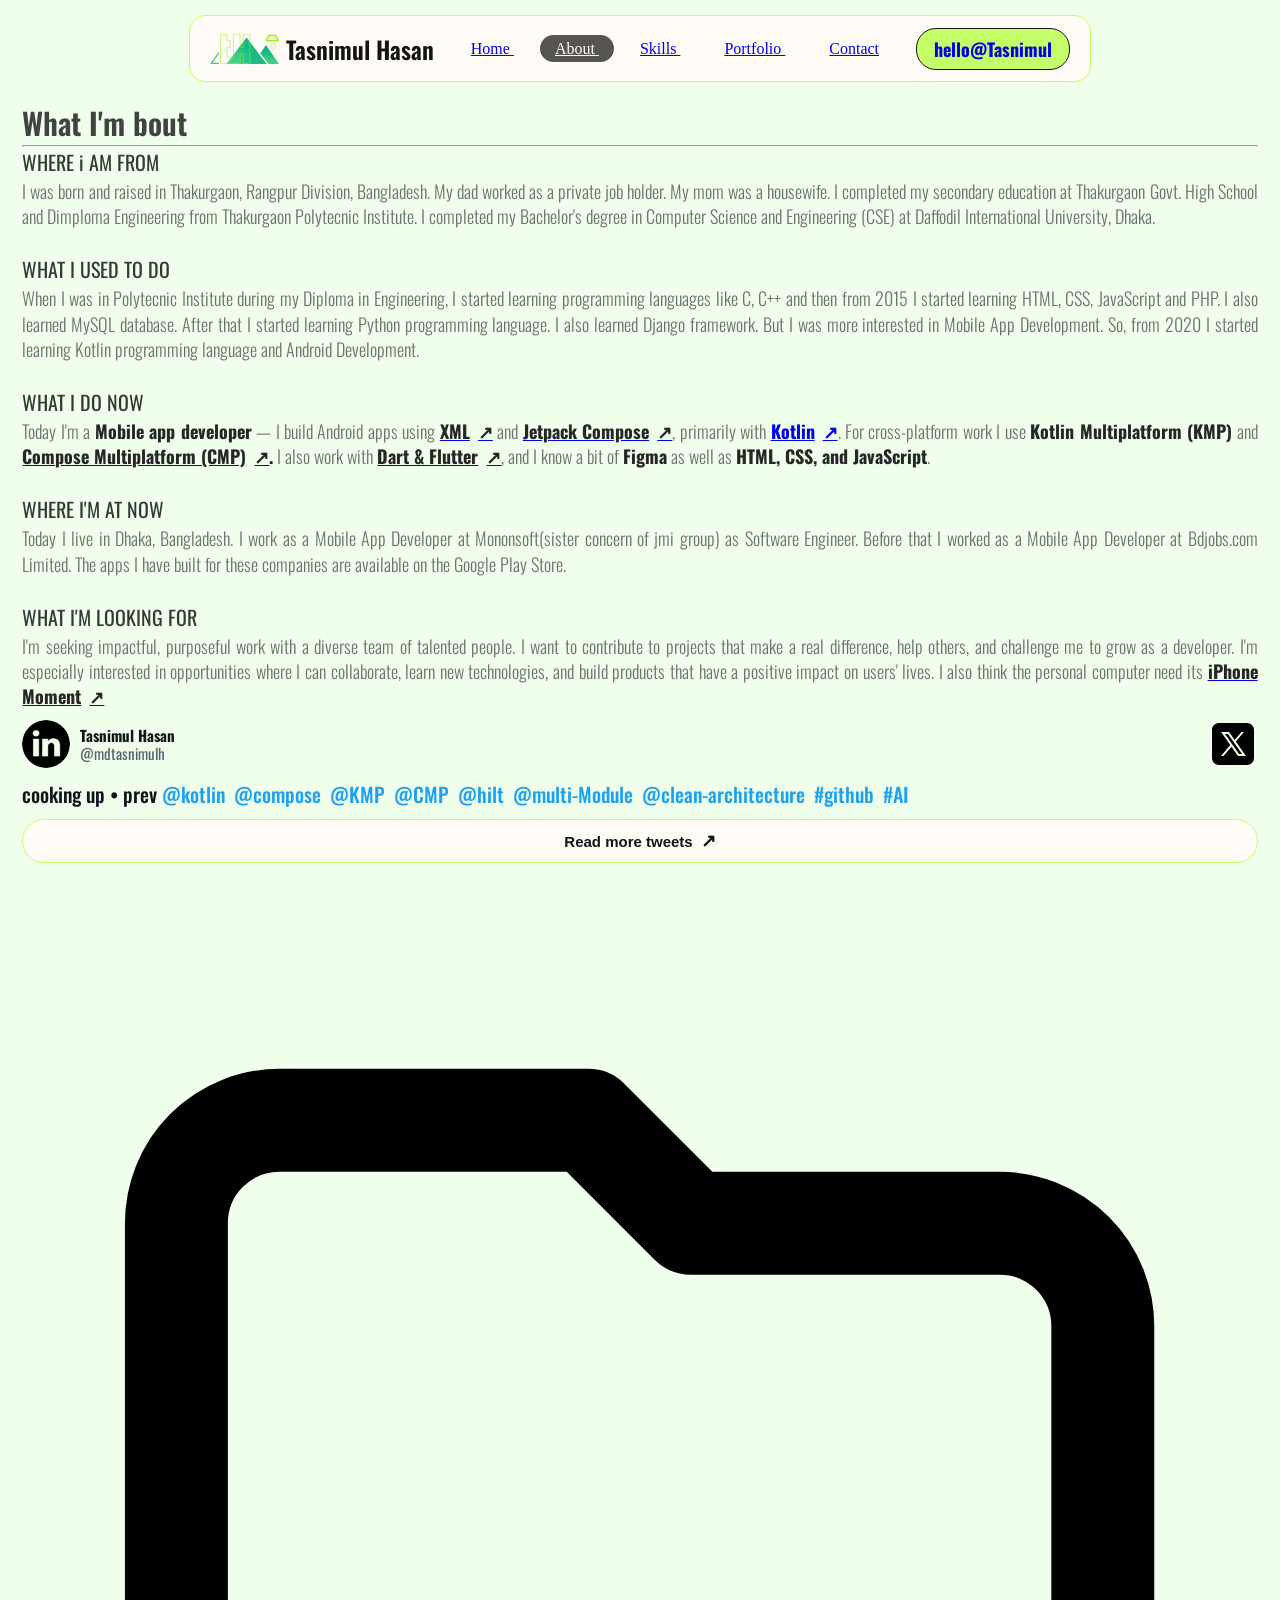
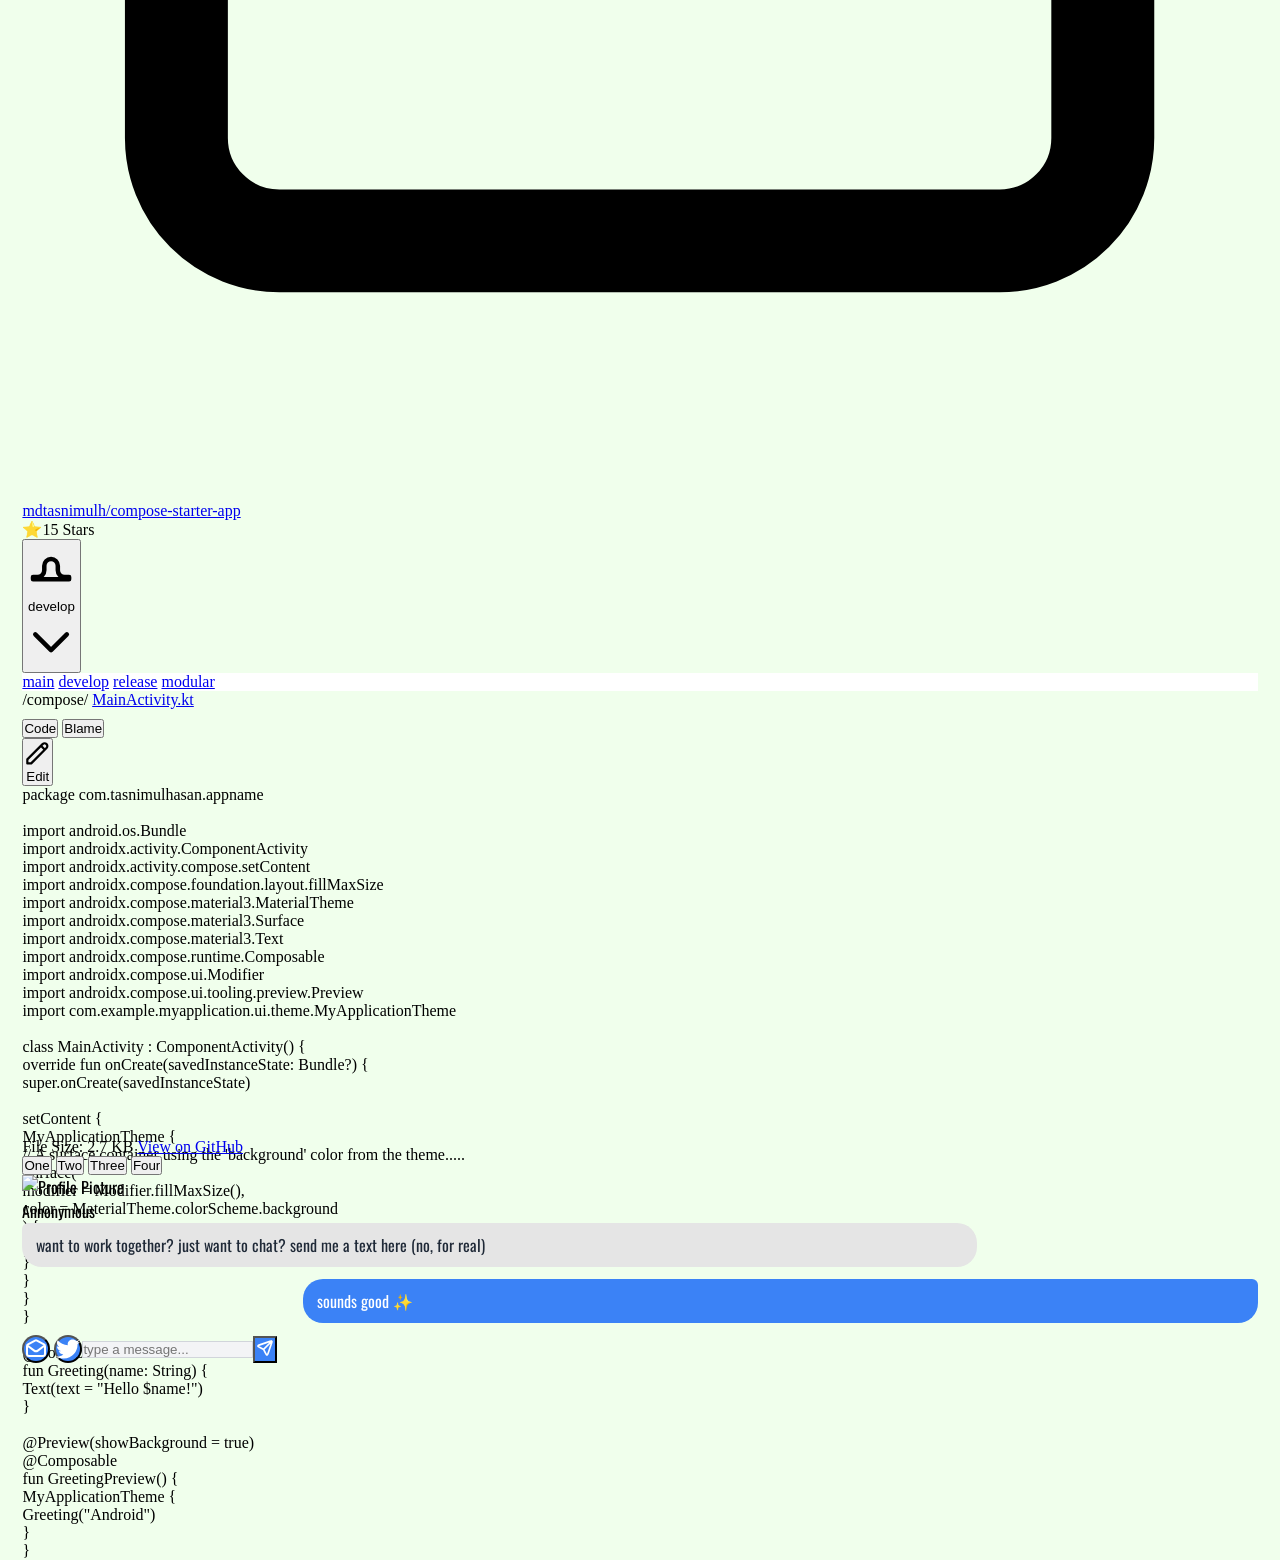
==== commit 6e1987c7: "hmm" ====
--- a/pages/about/about.html
+++ b/pages/about/about.html
@@ -59,18 +59,18 @@
         <div class="main_nav">
             <div class="nav-content">
                 <div class="nav-logo">
-                    <img src="//images/logo_2.svg" alt="Logo">
+                    <img src="/images/logo_2.svg" alt="Logo">
                     <p class="logo-title">Tasnimul Hasan</p>
                 </div>
 
                 <nav class="nav-items">
                     <a href="/index.html" class="text-sm/6 font-semibold text-black">Home <span
                             class="underline"></span></a>
-                    <a href="//pages/about/about.html" class="text-sm/6 font-semibold text-black active">About <span
+                    <a href="/pages/about/about.html" class="text-sm/6 font-semibold text-black active">About <span
                             class="underline"></span></a>
-                    <a href="//pages/skill/skill.html" class="text-sm/6 font-semibold text-black">Skills <span
+                    <a href="/pages/skill/skill.html" class="text-sm/6 font-semibold text-black">Skills <span
                             class="underline"></span></a>
-                    <a href="//pages/portfolio/portfolio.html" class="text-sm/6 font-semibold text-black">Portfolio </a>
+                    <a href="/pages/portfolio/portfolio.html" class="text-sm/6 font-semibold text-black">Portfolio </a>
                     <a href="#" class="text-sm/6 font-semibold text-black">Contact </a>
                 </nav>
 
@@ -159,14 +159,14 @@
                 <div class="main_about_middle_top">
                     <div class="tweet-header">
                         <div class="user-info">
-                            <img src="//images/linkedin.svg" alt="Marco Cornacchia's profile picture" class="profile-pic"
+                            <img src="/images/linkedin.svg" alt="Marco Cornacchia's profile picture" class="profile-pic"
                                 width="32" height="32">
                             <div class="names">
                                 <span class="full-name">Tasnimul Hasan</span>
                                 <span class="handle">@mdtasnimulh</span>
                             </div>
                         </div>
-                        <img class="twitter-logo-placeholder" src="//images/twitter_x_logo.svg" alt="X">
+                        <img class="twitter-logo-placeholder" src="/images/twitter_x_logo.svg" alt="X">
                     </div>
 
                     <div class="tweet-content">
--- a/pages/nav/nav.css
+++ b/pages/nav/nav.css
@@ -1,61 +1,61 @@
 @font-face {
     font-family: "Bricolage Bold";
-    src: url("assets/BricolageGrotesque-Bold.ttf");
+    src: url("/assets/BricolageGrotesque-Bold.ttf");
 }
 
 @font-face {
     font-family: "Bricolage Extra Bold";
-    src: url("assets/BricolageGrotesque-ExtraBold.ttf");
+    src: url("/assets/BricolageGrotesque-ExtraBold.ttf");
 }
 
 @font-face {
     font-family: "Bricolage SemiBold";
-    src: url("assets/BricolageGrotesque-SemiBold.ttf");
+    src: url("/assets/BricolageGrotesque-SemiBold.ttf");
 }
 
 @font-face {
     font-family: "Bricolage Medium";
-    src: url("assets/BricolageGrotesque-Medium.ttf");
+    src: url("/assets/BricolageGrotesque-Medium.ttf");
 }
 
 @font-face {
     font-family: "Bricolage Regular";
-    src: url("assets/BricolageGrotesque-Regular.ttf");
+    src: url("/assets/BricolageGrotesque-Regular.ttf");
 }
 
 @font-face {
     font-family: "Bricolage Light";
-    src: url("assets/BricolageGrotesque-Light.ttf");
+    src: url("/assets/BricolageGrotesque-Light.ttf");
 }
 
 @font-face {
     font-family: "IBM Plex Regular";
-    src: url("assets/IBMPlexSansCondensed-Regular.ttf");
+    src: url("/assets/IBMPlexSansCondensed-Regular.ttf");
 }
 
 @font-face {
     font-family: "IBM Plex Bold";
-    src: url("assets/IBMPlexSansCondensed-Bold.ttf");
+    src: url("/assets/IBMPlexSansCondensed-Bold.ttf");
 }
 
 @font-face {
     font-family: "Alfa Slab One";
-    src: url("assets/AlfaSlabOne-Regular.ttf");
+    src: url("/assets/AlfaSlabOne-Regular.ttf");
 }
 
 @font-face {
     font-family: "JetBrains Mono";
-    src: url("assets/JetBrainsMono-VariableFont_wght.ttf");
-}
-
-@font-face {
-    font-family: "Oswald";
-    src: url("assets/Oswald-VariableFont_wght.ttf");
+    src: url("/assets/JetBrainsMono-VariableFont_wght.ttf");
+}
+
+@font-face {
+    font-family: "Oswald";
+    src: url("/assets/Oswald-VariableFont_wght.ttf");
 }
 
 @font-face {
     font-family: "Grandstander";
-    src: url("assets/Grandstander.ttf");
+    src: url("/assets/Grandstander.ttf");
 }
 
 * {
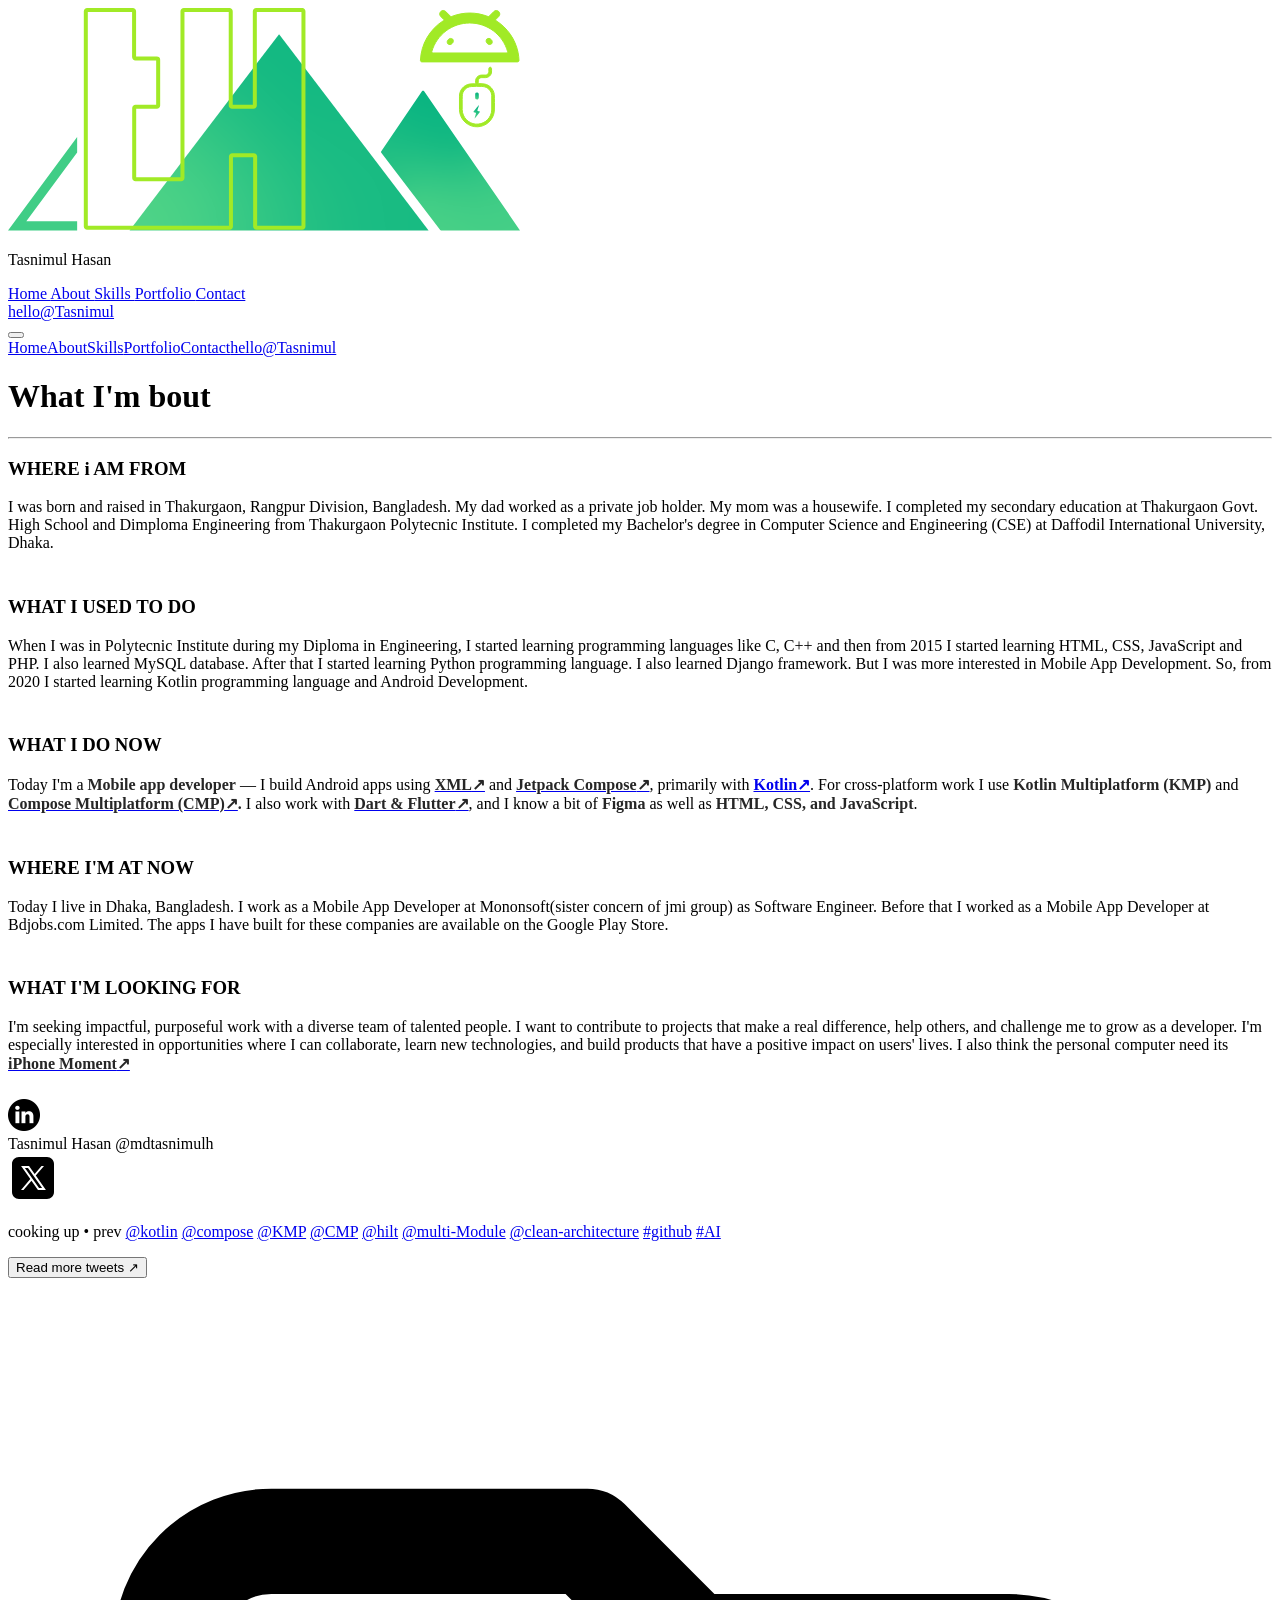
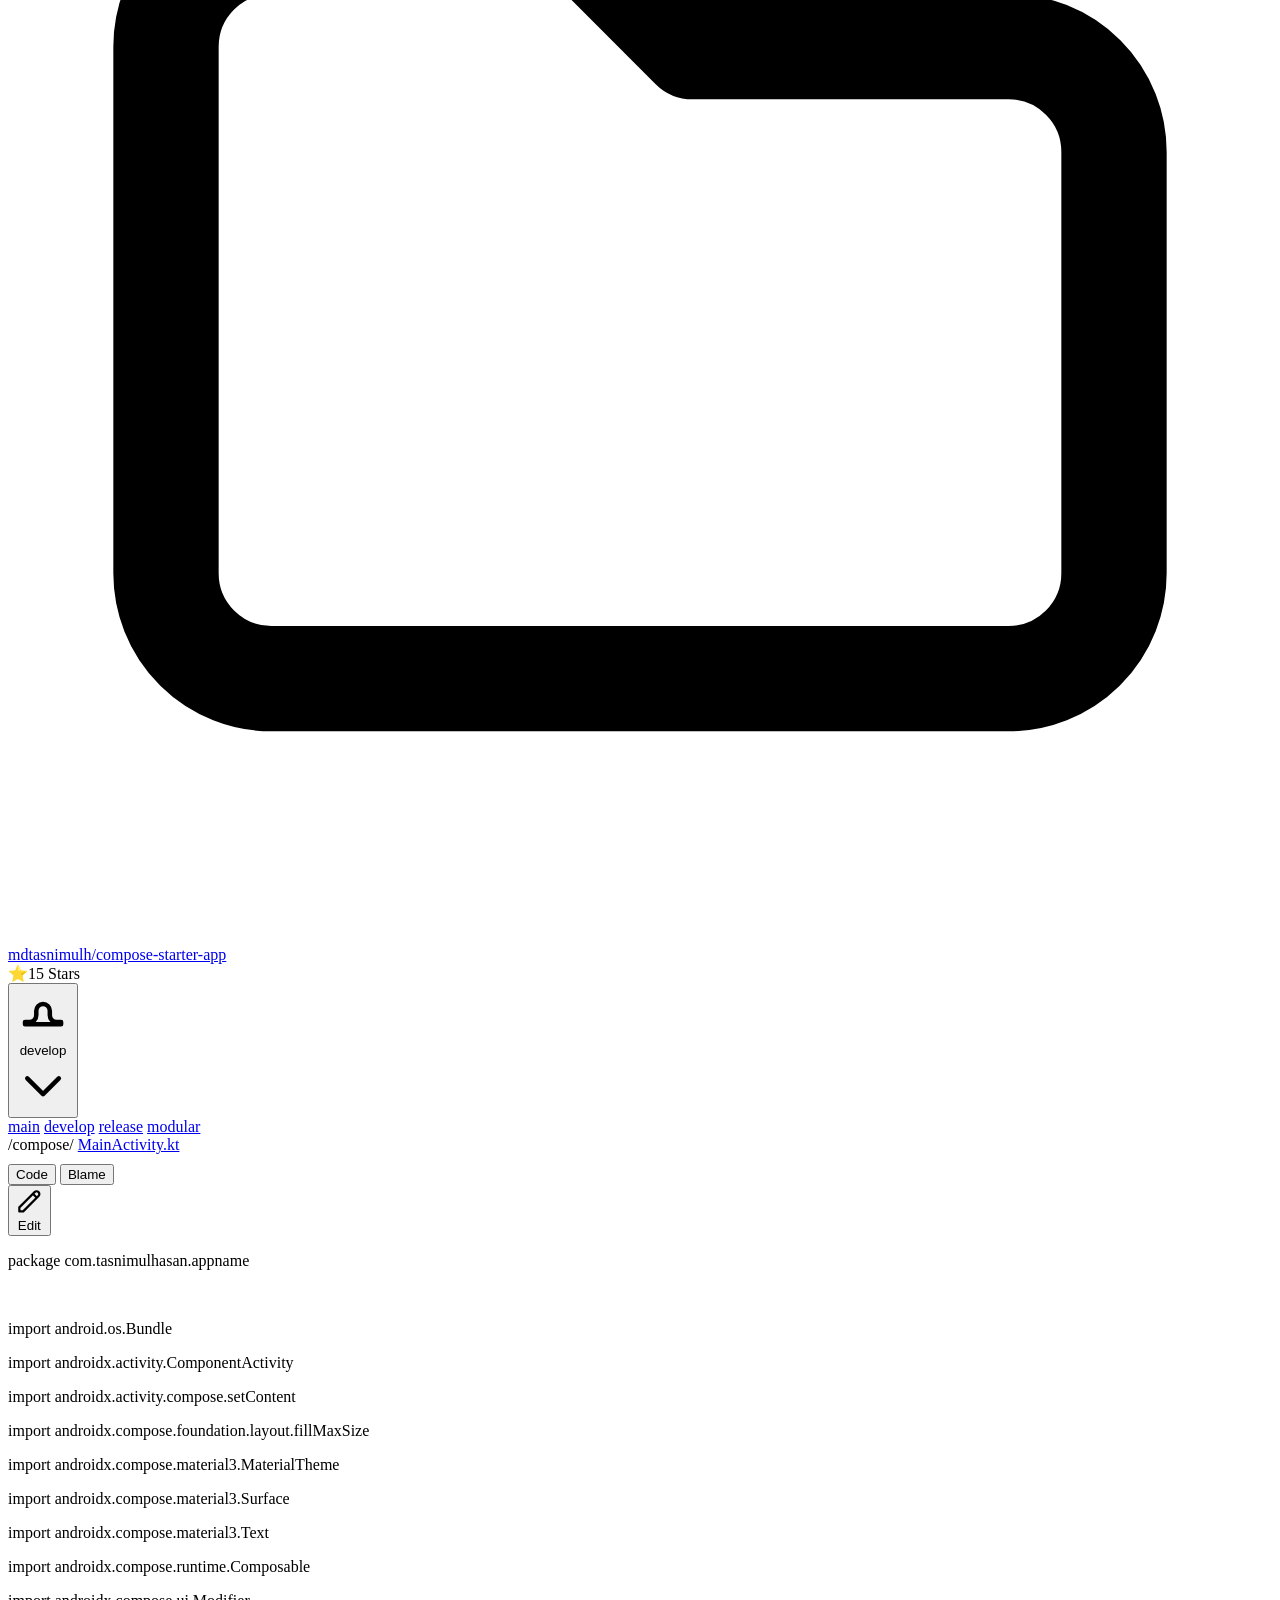
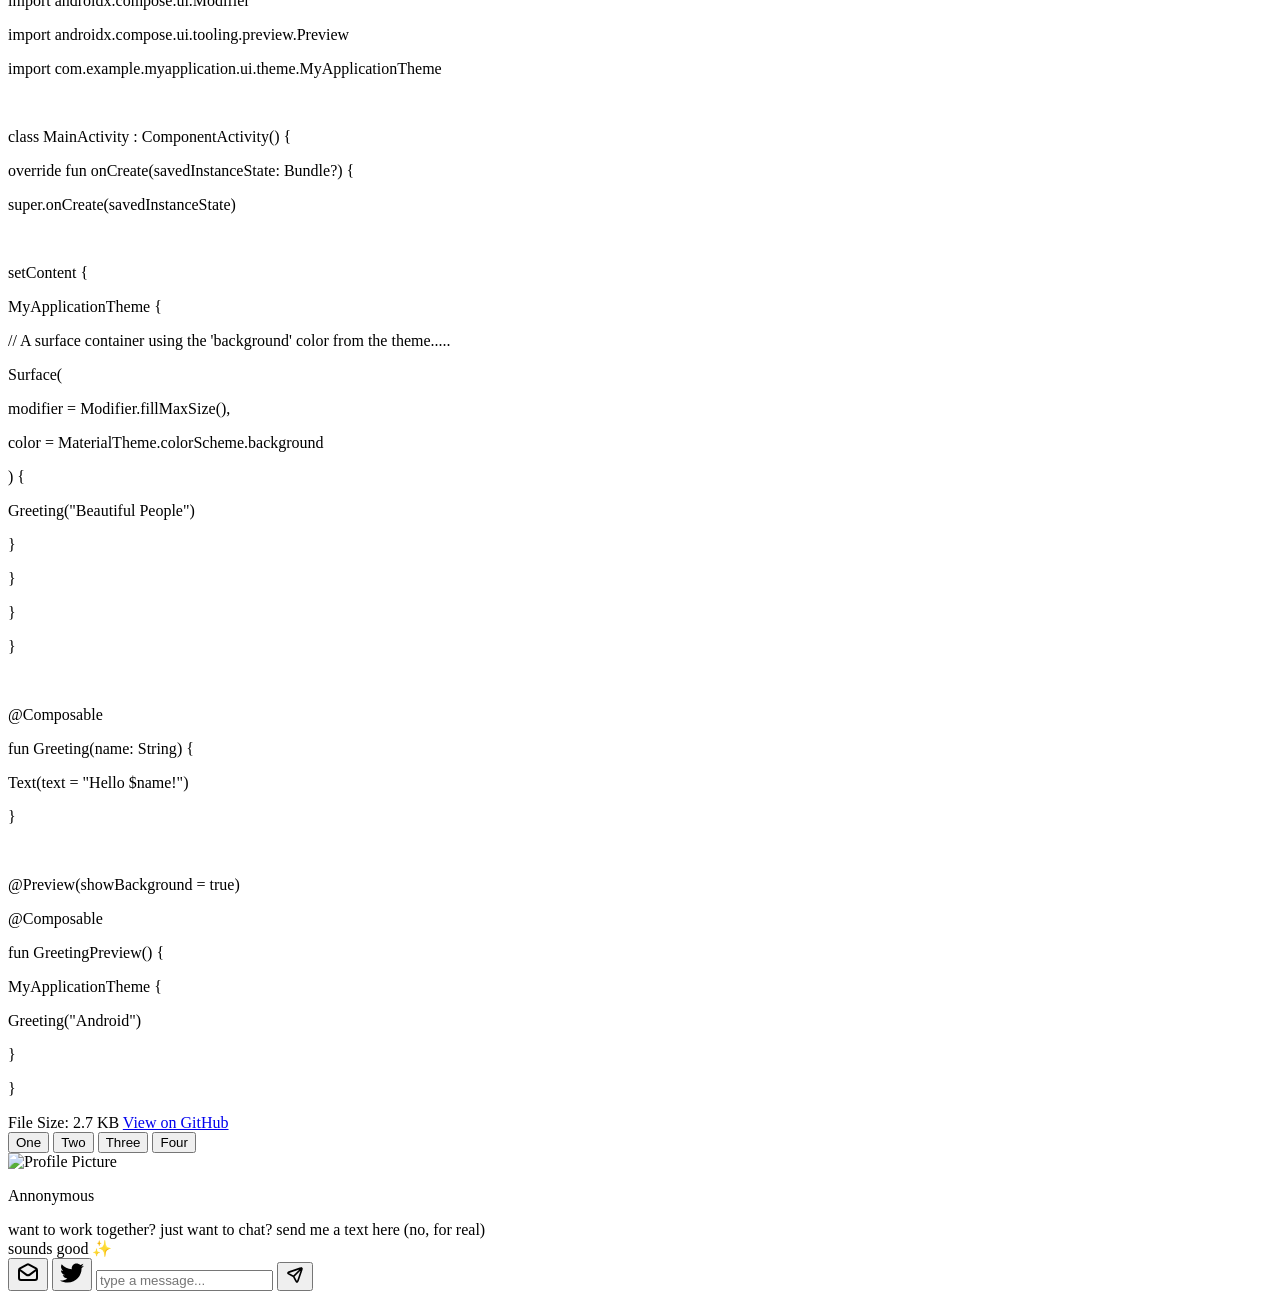
==== commit e2bf0f85: "hmm" ====
--- a/pages/about/about.html
+++ b/pages/about/about.html
@@ -10,8 +10,8 @@
     <link rel="stylesheet" href="https://cdnjs.cloudflare.com/ajax/libs/font-awesome/7.0.1/css/all.min.css"
         integrity="sha512-2SwdPD6INVrV/lHTZbO2nodKhrnDdJK9/kg2XD1r9uGqPo1cUbujc+IYdlYdEErWNu69gVcYgdxlmVmzTWnetw=="
         crossorigin="anonymous" referrerpolicy="no-referrer" />
-    <link rel="stylesheet" href="/pages/nav/nav.css" />
-    <link rel="stylesheet" href="about.css" />
+    <link rel="stylesheet" href="portfolioOne/pages/nav/nav.css" />
+    <link rel="stylesheet" href="portfolioOne/about.css" />
 </head>
 
 <body>
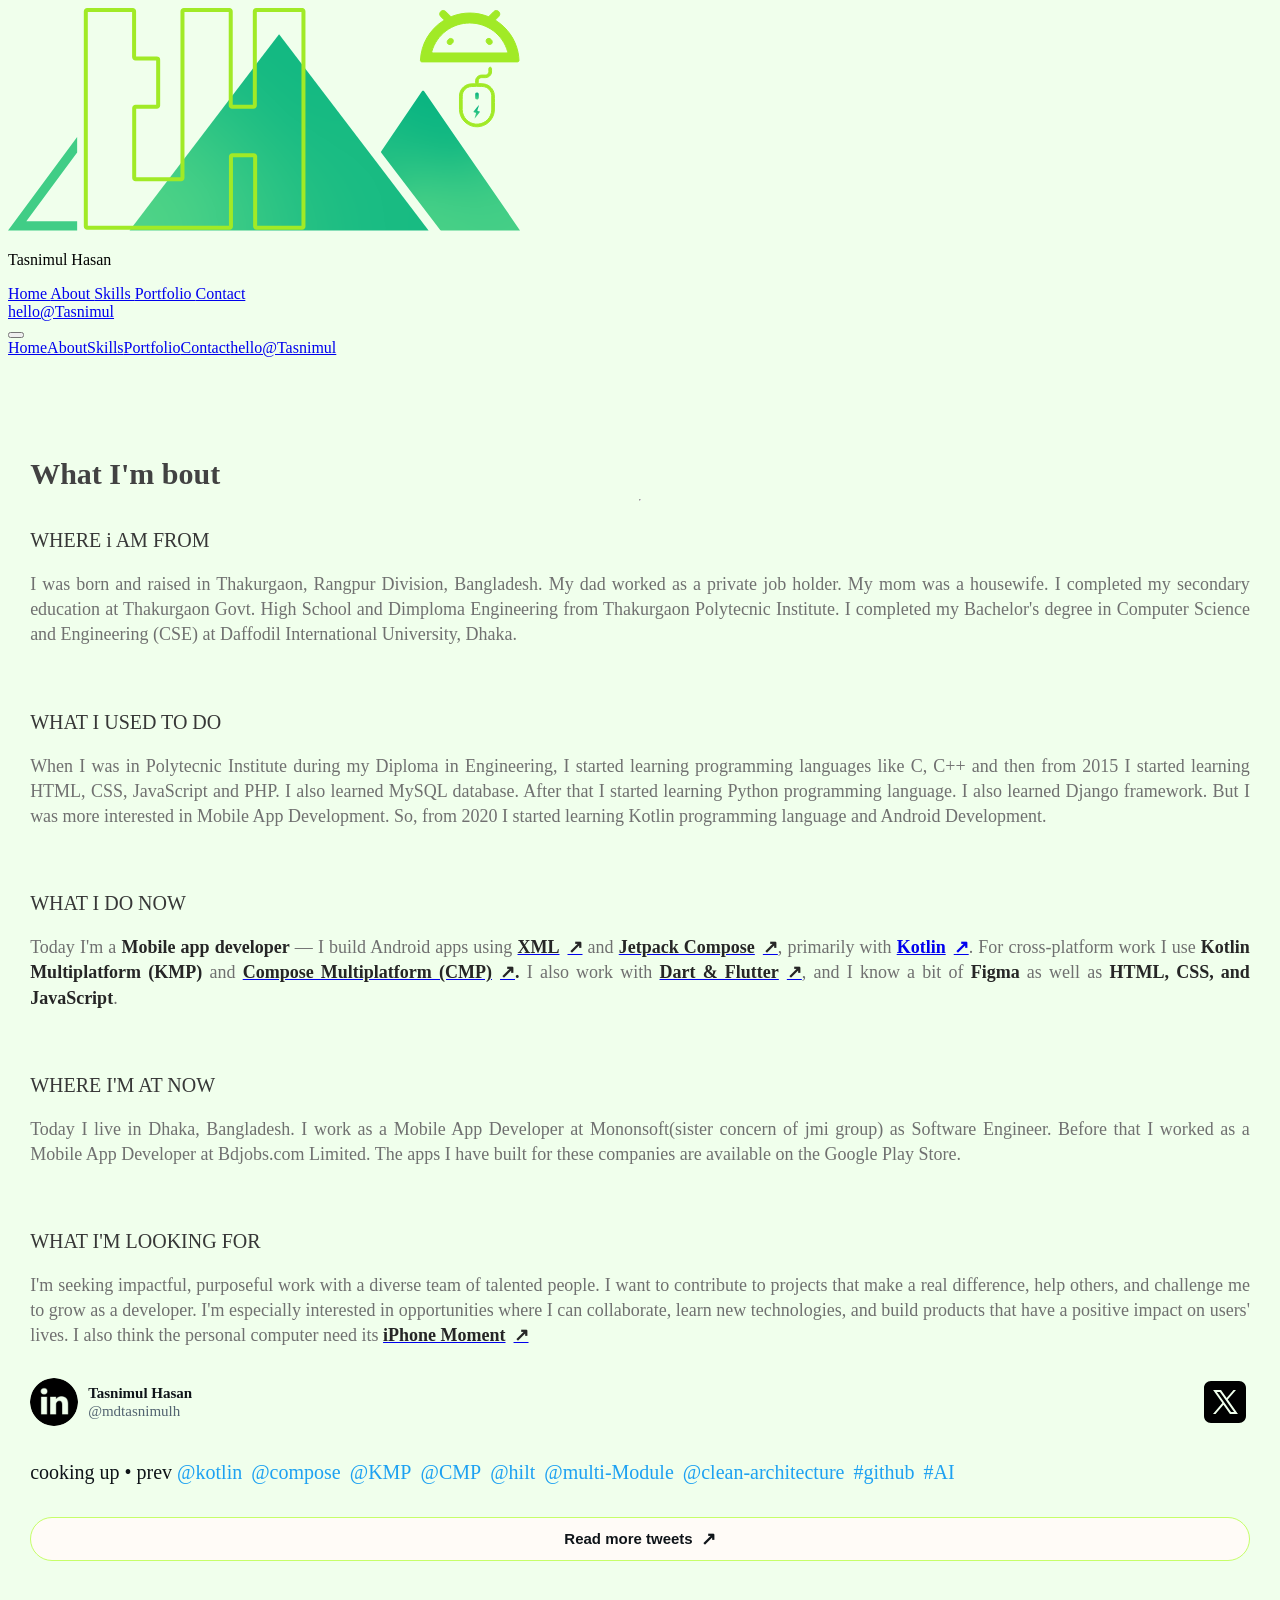
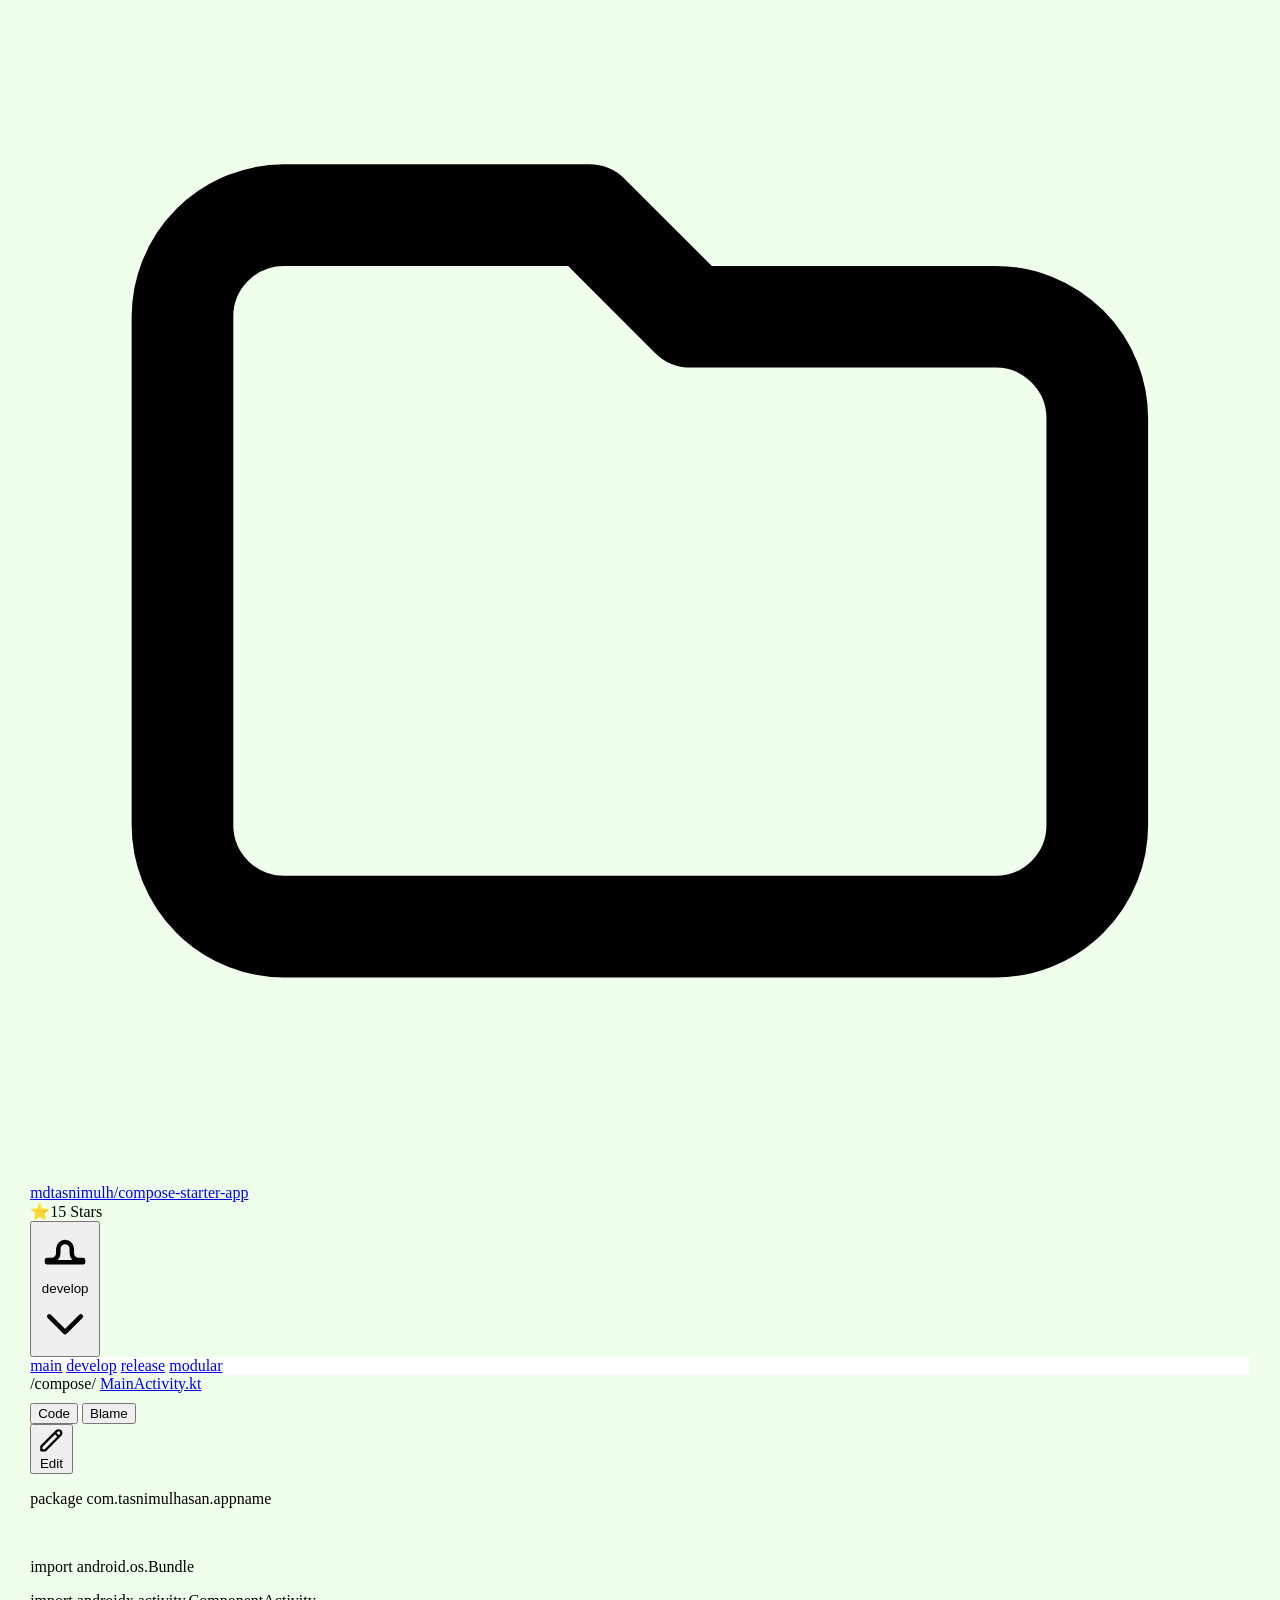
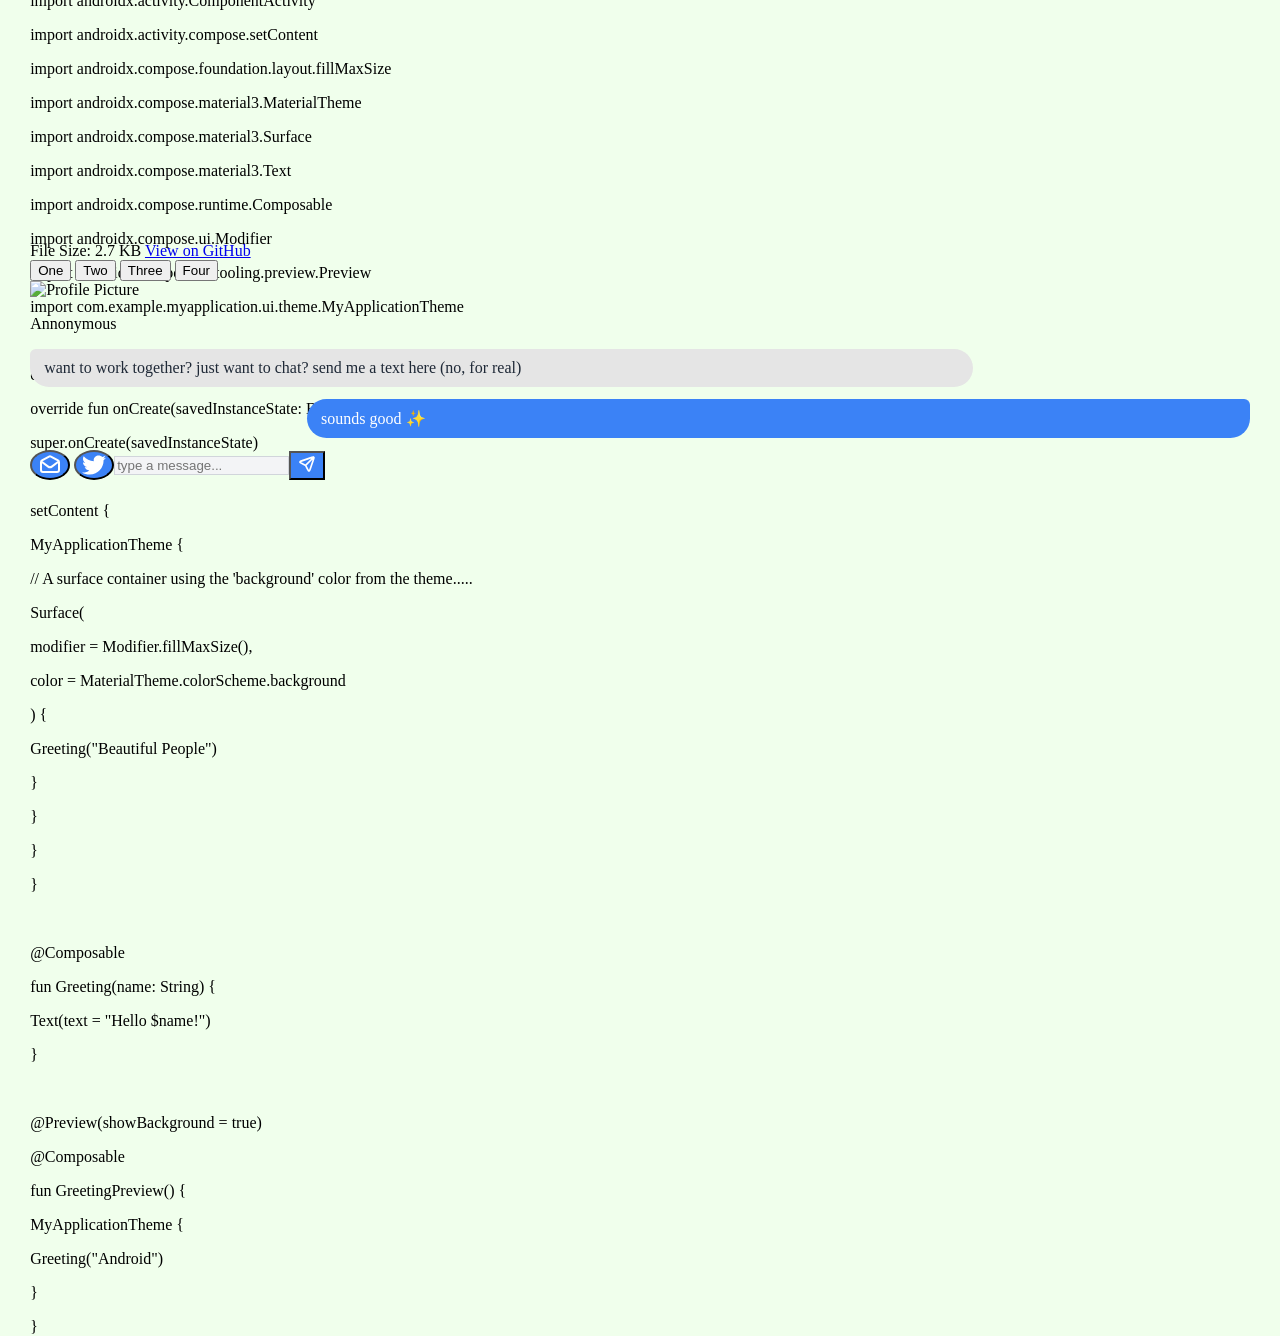
==== commit 7594b833: "hmm" ====
--- a/pages/about/about.html
+++ b/pages/about/about.html
@@ -10,8 +10,8 @@
     <link rel="stylesheet" href="https://cdnjs.cloudflare.com/ajax/libs/font-awesome/7.0.1/css/all.min.css"
         integrity="sha512-2SwdPD6INVrV/lHTZbO2nodKhrnDdJK9/kg2XD1r9uGqPo1cUbujc+IYdlYdEErWNu69gVcYgdxlmVmzTWnetw=="
         crossorigin="anonymous" referrerpolicy="no-referrer" />
-    <link rel="stylesheet" href="portfolioOne/pages/nav/nav.css" />
-    <link rel="stylesheet" href="portfolioOne/about.css" />
+    <link rel="stylesheet" href="pages/nav/nav.css" />
+    <link rel="stylesheet" href="about.css" />
 </head>
 
 <body>
@@ -64,13 +64,13 @@
                 </div>
 
                 <nav class="nav-items">
-                    <a href="/index.html" class="text-sm/6 font-semibold text-black">Home <span
+                    <a href="portfolioOne/index.html" class="text-sm/6 font-semibold text-black">Home <span
                             class="underline"></span></a>
-                    <a href="/pages/about/about.html" class="text-sm/6 font-semibold text-black active">About <span
+                    <a href="portfolioOne/pages/about/about.html" class="text-sm/6 font-semibold text-black active">About <span
                             class="underline"></span></a>
-                    <a href="/pages/skill/skill.html" class="text-sm/6 font-semibold text-black">Skills <span
+                    <a href="portfolioOne/pages/skill/skill.html" class="text-sm/6 font-semibold text-black">Skills <span
                             class="underline"></span></a>
-                    <a href="/pages/portfolio/portfolio.html" class="text-sm/6 font-semibold text-black">Portfolio </a>
+                    <a href="portfolioOne/pages/portfolio/portfolio.html" class="text-sm/6 font-semibold text-black">Portfolio </a>
                     <a href="#" class="text-sm/6 font-semibold text-black">Contact </a>
                 </nav>
 
--- a/pages/about/about.css
+++ b/pages/about/about.css
@@ -0,0 +1,339 @@
+body {
+    background-color: #ebffe6b9;
+}
+
+.home_about_grid {
+    width: 96.5%;
+    max-width: 1920px;
+    margin: 0 auto 0 auto;
+    margin-top: 100px;
+    padding-bottom: 16px;
+}
+
+.main_about_left_top {
+    display: flex;
+    justify-content: space-between;
+    flex-direction: column;
+}
+
+.who_i_am {
+    font-family: "Oswald";
+    font-weight: 600;
+    font-size: 30px;
+    color: rgb(66, 66, 66);
+    margin: 0%;
+}
+
+.main_about_title {
+    font-family: "Oswald";
+    font-weight: 400;
+    font-size: 20px;
+    margin-bottom: 2px;
+    color: rgb(55, 55, 55);
+}
+
+.main_about_description {
+    font-family: "Oswald";
+    font-weight: 300;
+    text-align: justify;
+    font-size: 18px;
+    line-height: 1.4;
+    color: rgb(112, 112, 112);
+}
+
+.main_about_middle_top {
+    width: 100%;
+    min-width: 0;
+    display: flex;
+    justify-content: space-between;
+    flex-direction: column;
+    font-family: "Oswald";
+}
+
+.tweet-header {
+    display: flex;
+    justify-content: space-between;
+    align-items: center;
+}
+
+.user-info {
+    display: flex;
+    align-items: center;
+}
+
+.profile-pic {
+    width: 48px;
+    height: 48px;
+    border-radius: 50%;
+    object-fit: cover;
+    margin-right: 10px;
+}
+
+.names {
+    display: flex;
+    flex-direction: column;
+}
+
+.full-name {
+    font-weight: bold;
+    font-size: 15px;
+    color: #0f1419;
+    line-height: 1.2;
+}
+
+.handle {
+    font-size: 15px;
+    color: #536471;
+    line-height: 1.2;
+}
+
+.twitter-logo-placeholder {
+    width: 50px;
+    height: 50px;
+    border-radius: 8px;
+    cursor: pointer;
+}
+
+.tweet-content p {
+    overflow-wrap: anywhere;
+    font-size: 20px;
+    font-weight: 500;
+    line-height: 1.3;
+    color: #0f1419;
+}
+
+.mention {
+    color: #1DA1F2;
+    text-decoration: none;
+    margin-right: 4px;
+}
+
+.read-more-button {
+    width: 100%;
+    padding: 12px 15px;
+    background-color: #fffbf7;
+    color: #0f1419;
+    border: 1px solid #c6fe69;
+    border-radius: 9999px;
+    font-size: 15px;
+    font-weight: bold;
+    cursor: pointer;
+    display: flex;
+    justify-content: center;
+    align-items: center;
+    transition: background-color 0.15s;
+    transition: all 0.4s ease;
+}
+
+.read-more-button:hover {
+    background-color: #c6fe69;
+    border: 1px solid #141414;
+    color: #141414;
+}
+
+.arrow {
+    margin-left: 8px;
+    font-size: 18px;
+    line-height: 1;
+}
+
+#dropdownMenu {
+    z-index: 999;
+    background-color: white;
+}
+
+#slider-track {
+    display: flex;
+    width: 400%;
+    height: 100%;
+}
+
+.slider-slide {
+    flex: 0 0 25%;
+    height: 100%;
+    display: flex;
+    justify-content: center;
+    align-items: center;
+    font-size: 2rem;
+    font-weight: bold;
+    color: white;
+    border-radius: 16px;
+    transition: background-color 0.3s ease;
+    cursor: pointer;
+}
+
+.main_about_slider_box {
+    width: 100%;
+    height: 100%;
+}
+
+#tab-slider-bg {
+    transition: none !important;
+}
+
+.main_about_middle_bottom {
+    display: flex;
+    justify-content: space-between;
+    flex-direction: column;
+    font-family: "Oswald";
+}
+
+.received-bubble {
+    max-width: 75%;
+    background-color: #e5e5e5;
+    color: #1f2937;
+    padding: 10px 14px;
+    border-radius: 20px;
+    border-top-left-radius: 6px;
+    margin-right: auto;
+}
+
+.sent-bubble {
+    max-width: 75%;
+    background-color: #3b82f6;
+    color: white;
+    padding: 10px 14px;
+    border-radius: 20px;
+    border-top-right-radius: 6px;
+    margin-left: auto;
+}
+
+.main_about_send_msg_row {
+    display: flex;
+    align-items: center;
+}
+
+.imessage-input {
+    min-width: 0;
+    background-color: #f3f4f6;
+    border: 1px solid #d1d5db;
+    transition: all 0.2s;
+}
+
+.send-message-twitter,
+.send-message-email {
+    border-radius: 100%;
+    display: flex;
+    align-items: center;
+    justify-content: center;
+    background-color: #3b82f6;
+    transition: all 0.4s ease;
+}
+
+.send-message-twitter:hover,
+.send-message-email:hover {
+    background-color: #c6fe69;
+}
+
+.send-message-twitter img,
+.send-message-email img {
+    filter: brightness(0) invert(1);
+    transition: filter 0.4s;
+}
+
+.send-message-twitter:hover img,
+.send-message-email:hover img {
+    filter: brightness(0) saturate(100%) invert(38%) sepia(92%) saturate(2841%) hue-rotate(203deg) brightness(95%) contrast(94%);
+}
+
+.send-icon-area.active {
+    background-color: #3b82f6;
+    transition: all 0.4s ease;
+}
+
+.send-icon-area:hover {
+    background-color: #c6fe69;
+}
+
+.send-icon-area img {
+    filter: brightness(0) invert(1);
+    transition: filter 0.4s;
+}
+
+.send-icon-area:hover img {
+    filter: brightness(0) saturate(100%) invert(38%) sepia(92%) saturate(2841%) hue-rotate(203deg) brightness(95%) contrast(94%);
+}
+
+.send-message-twitter {
+    margin-left: 4px;
+}
+
+@keyframes slideDown {
+    0% {
+        opacity: 0;
+        transform: translateY(-10px);
+    }
+
+    100% {
+        opacity: 1;
+        transform: translateY(0);
+    }
+}
+
+@keyframes slideUp {
+    0% {
+        opacity: 1;
+        transform: translateY(0);
+    }
+
+    100% {
+        opacity: 0;
+        transform: translateY(-10px);
+    }
+}
+
+.dropdown-slide-down {
+    animation: slideDown 0.3s ease-out forwards;
+}
+
+.dropdown-slide-up {
+    animation: slideUp 0.2s ease-in forwards;
+}
+
+/* On narrow screens the long code listing scrolls inside its own box instead of stretching the card */
+.main_aboout_right_top > .font-mono {
+    max-height: 22rem;
+}
+
+.main_about_middle_bottom,
+.main_about_middle_top {
+    gap: 12px;
+}
+
+/* ------------------------------------------------------------------
+   Phones
+   ------------------------------------------------------------------ */
+@media (max-width: 767px) {
+    .home_about_grid {
+        width: 94%;
+        margin-top: 84px;
+    }
+
+    .who_i_am {
+        font-size: 26px;
+    }
+
+    .main_about_title {
+        font-size: 18px;
+    }
+
+    .main_about_description {
+        text-align: left;
+        font-size: 16px;
+    }
+
+    .tweet-content p {
+        font-size: 18px;
+    }
+}
+
+@media (max-width: 380px) {
+    .main_about_description {
+        font-size: 15px;
+    }
+
+    .names .full-name,
+    .names .handle {
+        font-size: 14px;
+    }
+}
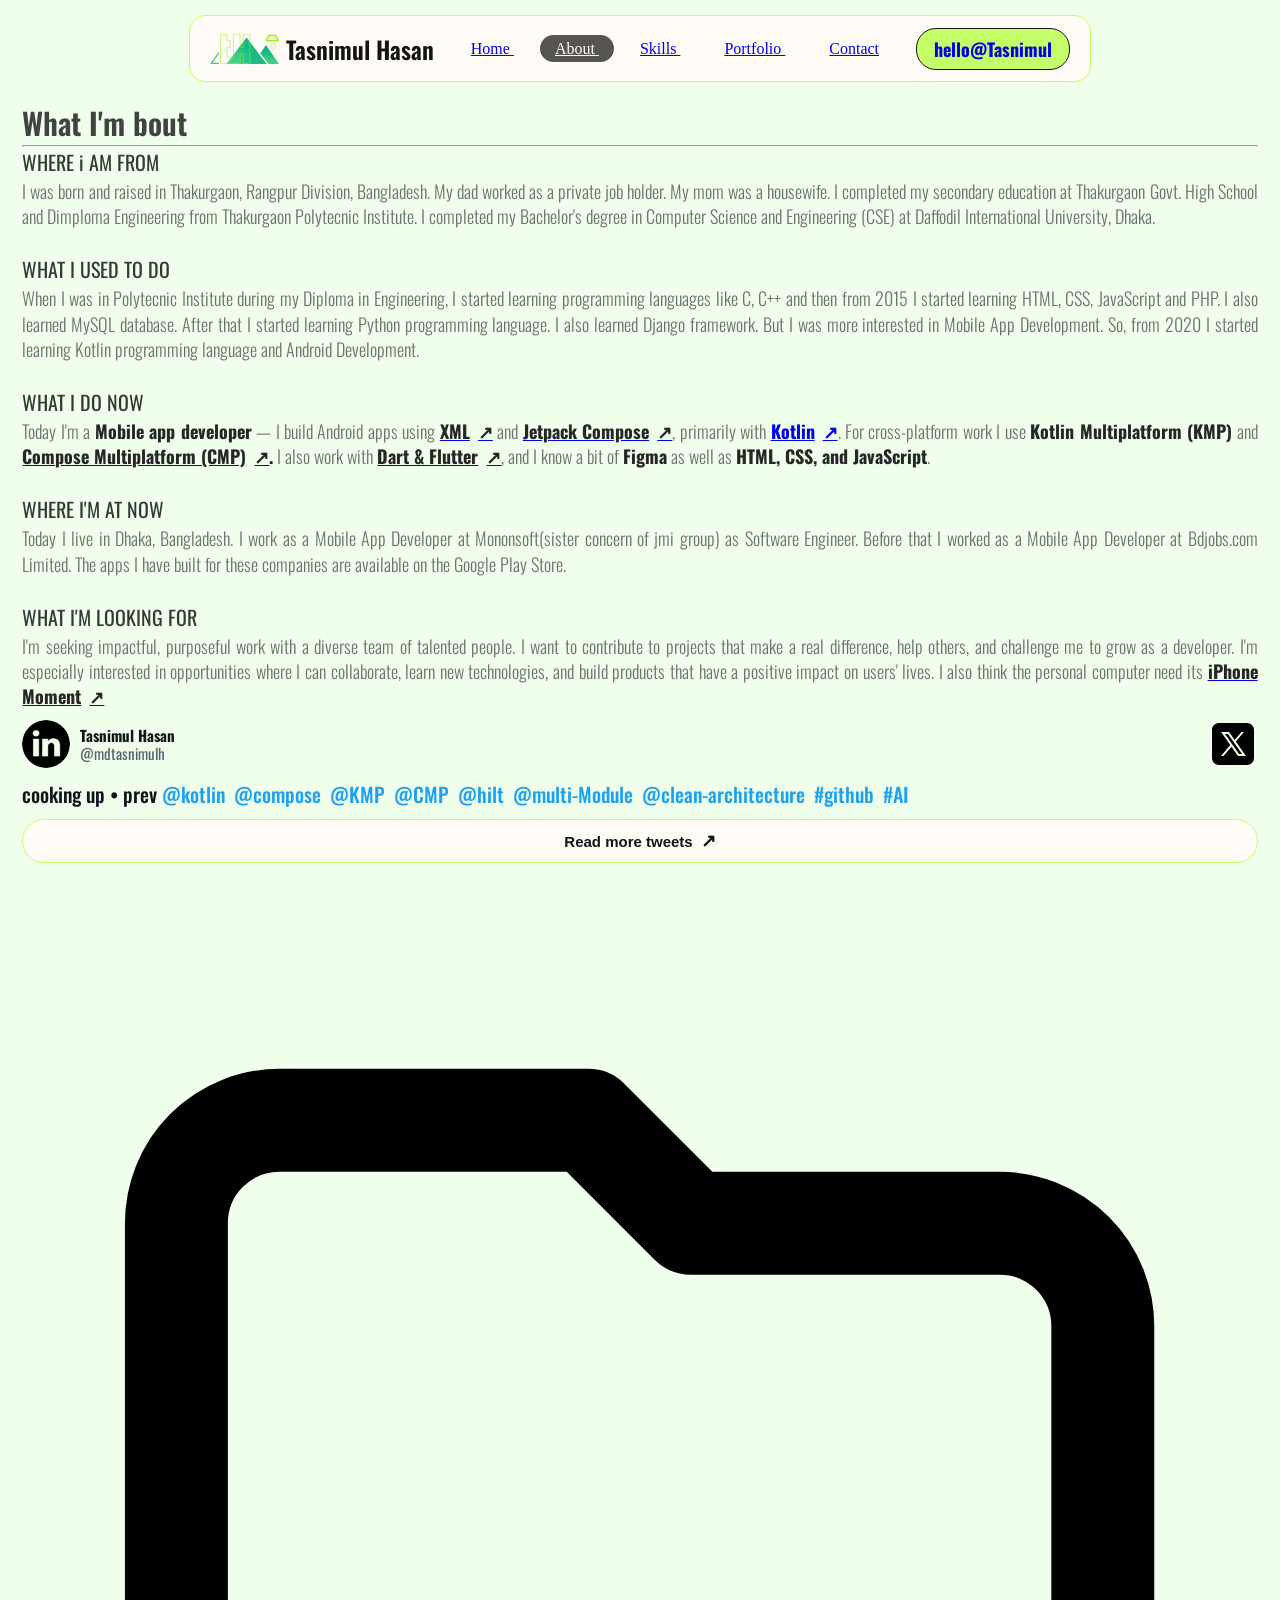
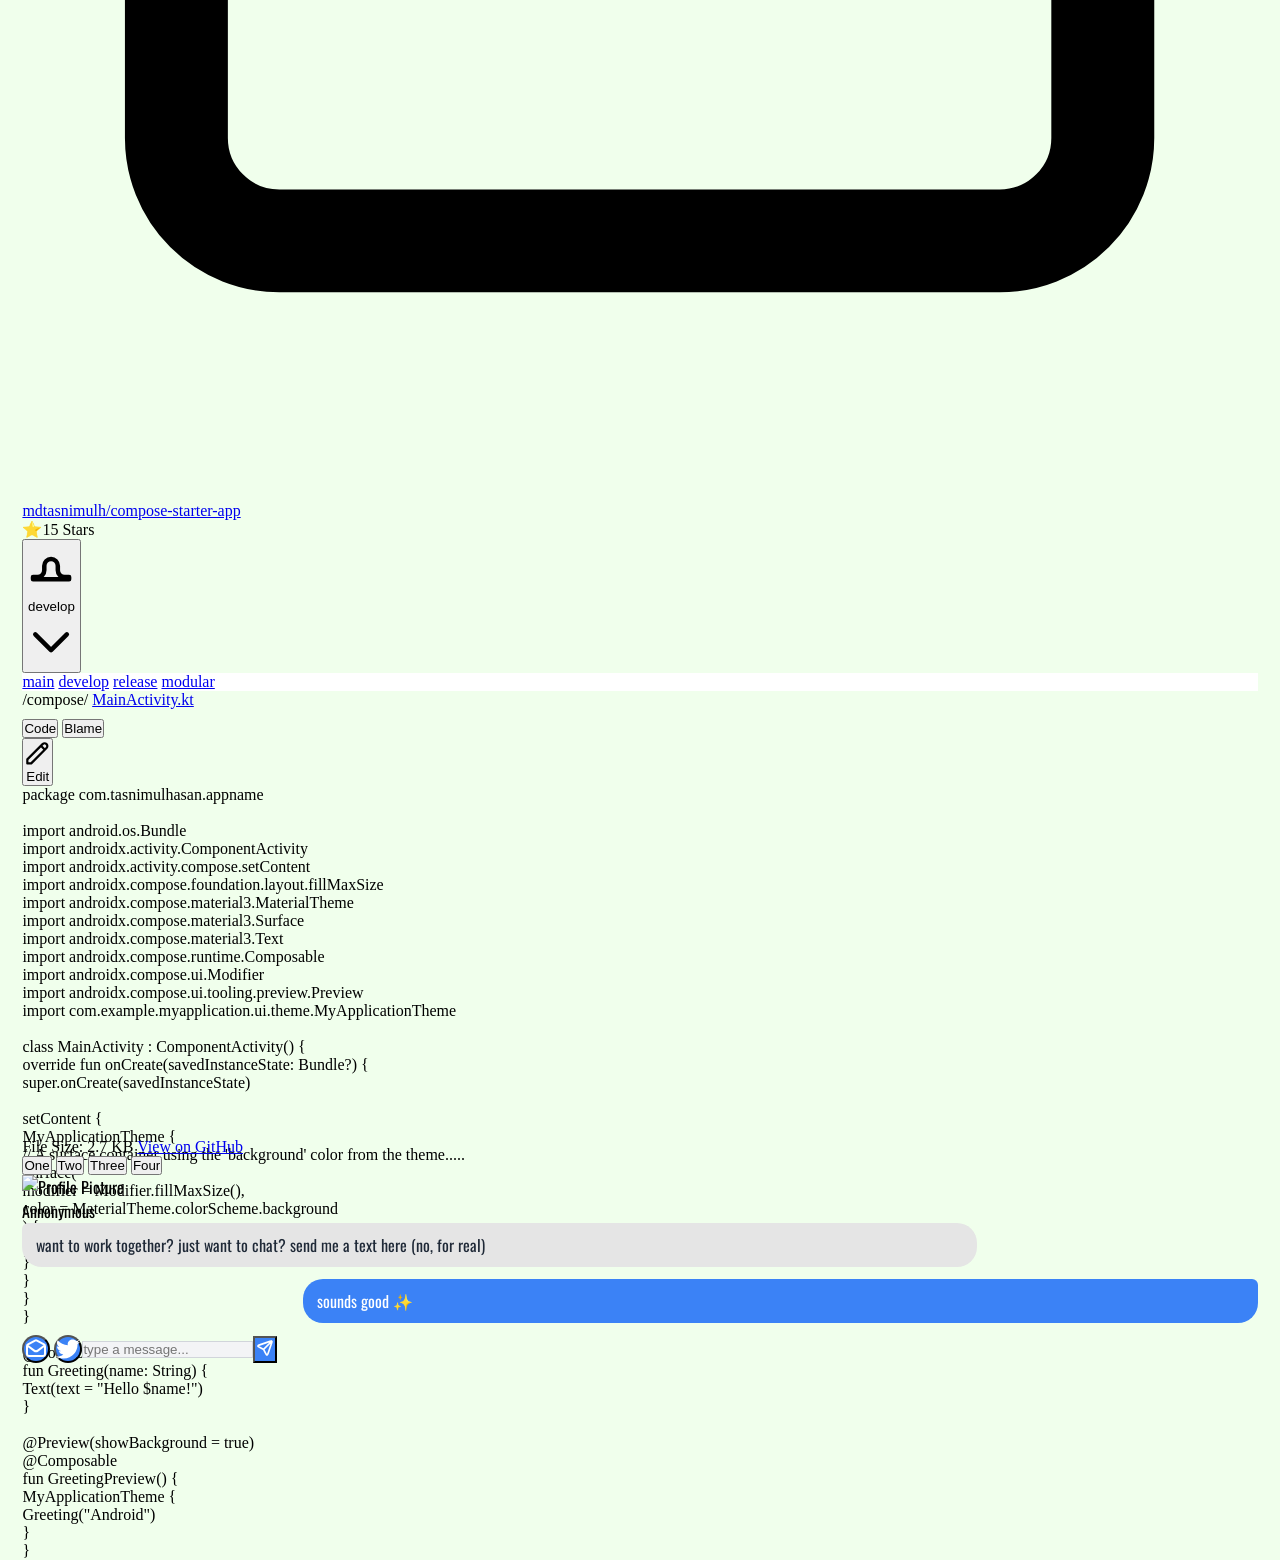
==== commit 5880996a: "hmm" ====
--- a/pages/about/about.html
+++ b/pages/about/about.html
@@ -10,7 +10,7 @@
     <link rel="stylesheet" href="https://cdnjs.cloudflare.com/ajax/libs/font-awesome/7.0.1/css/all.min.css"
         integrity="sha512-2SwdPD6INVrV/lHTZbO2nodKhrnDdJK9/kg2XD1r9uGqPo1cUbujc+IYdlYdEErWNu69gVcYgdxlmVmzTWnetw=="
         crossorigin="anonymous" referrerpolicy="no-referrer" />
-    <link rel="stylesheet" href="pages/nav/nav.css" />
+    <link rel="stylesheet" href="/pages/nav/nav.css" />
     <link rel="stylesheet" href="about.css" />
 </head>
 
@@ -64,13 +64,13 @@
                 </div>
 
                 <nav class="nav-items">
-                    <a href="portfolioOne/index.html" class="text-sm/6 font-semibold text-black">Home <span
+                    <a href="/index.html" class="text-sm/6 font-semibold text-black">Home <span
                             class="underline"></span></a>
-                    <a href="portfolioOne/pages/about/about.html" class="text-sm/6 font-semibold text-black active">About <span
+                    <a href="/pages/about/about.html" class="text-sm/6 font-semibold text-black active">About <span
                             class="underline"></span></a>
-                    <a href="portfolioOne/pages/skill/skill.html" class="text-sm/6 font-semibold text-black">Skills <span
+                    <a href="/pages/skill/skill.html" class="text-sm/6 font-semibold text-black">Skills <span
                             class="underline"></span></a>
-                    <a href="portfolioOne/pages/portfolio/portfolio.html" class="text-sm/6 font-semibold text-black">Portfolio </a>
+                    <a href="/pages/portfolio/portfolio.html" class="text-sm/6 font-semibold text-black">Portfolio </a>
                     <a href="#" class="text-sm/6 font-semibold text-black">Contact </a>
                 </nav>
 
--- a/pages/nav/nav.css
+++ b/pages/nav/nav.css
@@ -0,0 +1,441 @@
+@font-face {
+    font-family: "Bricolage Bold";
+    src: url("/assets/BricolageGrotesque-Bold.ttf");
+}
+
+@font-face {
+    font-family: "Bricolage Extra Bold";
+    src: url("/assets/BricolageGrotesque-ExtraBold.ttf");
+}
+
+@font-face {
+    font-family: "Bricolage SemiBold";
+    src: url("/assets/BricolageGrotesque-SemiBold.ttf");
+}
+
+@font-face {
+    font-family: "Bricolage Medium";
+    src: url("/assets/BricolageGrotesque-Medium.ttf");
+}
+
+@font-face {
+    font-family: "Bricolage Regular";
+    src: url("/assets/BricolageGrotesque-Regular.ttf");
+}
+
+@font-face {
+    font-family: "Bricolage Light";
+    src: url("/assets/BricolageGrotesque-Light.ttf");
+}
+
+@font-face {
+    font-family: "IBM Plex Regular";
+    src: url("/assets/IBMPlexSansCondensed-Regular.ttf");
+}
+
+@font-face {
+    font-family: "IBM Plex Bold";
+    src: url("/assets/IBMPlexSansCondensed-Bold.ttf");
+}
+
+@font-face {
+    font-family: "Alfa Slab One";
+    src: url("/assets/AlfaSlabOne-Regular.ttf");
+}
+
+@font-face {
+    font-family: "JetBrains Mono";
+    src: url("/assets/JetBrainsMono-VariableFont_wght.ttf");
+}
+
+@font-face {
+    font-family: "Oswald";
+    src: url("/assets/Oswald-VariableFont_wght.ttf");
+}
+
+@font-face {
+    font-family: "Grandstander";
+    src: url("/assets/Grandstander.ttf");
+}
+
+* {
+    margin: 0;
+    padding: 0;
+}
+
+html {
+    -webkit-text-size-adjust: 100%;
+}
+
+::selection {
+    background: #c6fe69;
+    color: #141414;
+}
+
+#cursor {
+    width: 30px;
+    height: 30px;
+    background-color: black;
+    border-radius: 50%;
+    position: fixed;
+    top: 0;
+    left: 0;
+    opacity: 0;
+    pointer-events: none;
+    box-shadow: 0 0 0px rgba(0, 0, 0, 0);
+    z-index: 9999;
+    transition: opacity 0.3s ease;
+}
+
+#cursor.is-active {
+    opacity: 1;
+}
+
+/* The custom cursor is a mouse-only effect; on touch screens it would just sit in a corner */
+@media (hover: none), (pointer: coarse) {
+    #cursor {
+        display: none !important;
+    }
+}
+
+.ripple {
+    position: absolute;
+    top: 50%;
+    left: 50%;
+    width: 100%;
+    height: 100%;
+    border-radius: 50%;
+    border: 1px solid black;
+    transform: translate(-50%, -50%);
+    pointer-events: none;
+}
+
+/* header nav.main_nav div .logo {
+    font-family: "Oswald";
+    font-weight: 800;
+    font-size: 40px;
+    font-weight: 800;
+    cursor: pointer;
+}
+
+nav.main_nav div.menu_div {
+    display: flex;
+    align-content: center;
+}
+
+nav.main_nav .nav_links {
+    list-style: none;
+    display: flex;
+    gap: 40px;
+    margin: 0px 60px 0px 0px;
+}
+
+.nav_links a {
+    position: relative;
+    display: inline-block;
+    padding-bottom: 4px;
+    text-decoration: none;
+    color: black;
+    font-family: "Oswald";
+    font-weight: 500;
+    font-size: 18px;
+}
+
+.nav_links a .underline {
+    position: absolute;
+    bottom: 0;
+    left: 0;
+    height: 2px;
+    width: 0%;
+    background-color: black;
+    border-radius: 10px;
+}
+
+.nav_links a.active .underline {
+    width: 100% !important;
+}
+
+.nav_contact {
+    width: 150px;
+    height: 40px;
+    font-family: "Oswald";
+    font-size: 1rem;
+    font-weight: bold;
+    color: whitesmoke;
+    background-color: black;
+    border-radius: 8px;
+    text-align: center;
+    align-content: center;
+    line-height: 40px;
+    transition: all 0.4s ease;
+    transform-origin: left;
+}
+
+.nav_contact:hover {
+    width: 180px;
+    box-shadow: 0 4px 12px rgba(0, 0, 0, 0.25);
+    animation: jiggle 0.3s ease;
+}
+
+@keyframes jiggle {
+    0% {
+        transform: scale(1);
+    }
+
+    50% {
+        transform: scale(1.05, 0.95);
+    }
+
+    100% {
+        transform: scale(1);
+    }
+} */
+.main_nav {
+    width: clamp(900px, 60%, 1200px);
+    max-width: calc(100% - 24px);
+    height: 65px;
+    background-color: #fffbf7;
+    border: 1px solid #c6fe69;
+    border-radius: 1rem;
+    position: fixed;
+    display: flex;
+    align-items: center;
+    z-index: 99;
+    top: 15px;
+    left: 50%;
+    transform: translateX(-50%);
+    margin: 0 auto;
+    transition: all 0.3s ease;
+    /* box-shadow: 0 2px 6px #98ff7e67; */
+}
+
+.nav-content {
+    width: 100%;
+    height: 100%;
+    display: flex;
+    align-items: center;
+    justify-content: space-between;
+    position: absolute;
+}
+
+.nav-logo {
+    display: flex;
+    flex-direction: row;
+    align-items: center;
+    justify-content: center;
+    margin-left: 20px;
+    cursor: pointer;
+}
+
+.nav-logo img {
+    width: auto;
+    height: 30px;
+    margin-right: 7px;
+}
+
+.nav-logo p.logo-title {
+    color: #141414;
+    font-family: "Oswald";
+    font-weight: 600;
+    font-size: 24px;
+}
+
+.main_nav .nav-content .nav-items a {
+    margin: auto 7px;
+    padding: 5px 15px;
+    border-radius: 24px;
+    transition: all 0.5s ease;
+}
+
+.main_nav .nav-content .nav-items a.active {
+    background-color: rgba(36, 36, 36, 0.767);
+    color: #fffbf7;
+    padding: 5px 15px;
+    margin: auto 4px;
+    border-radius: 24px;
+}
+
+.main_nav .nav-content .nav-items a:hover {
+    background-color: rgba(36, 36, 36, 0.767);
+    color: #fffbf7;
+}
+
+.main_nav .hello-me {
+    display: flex;
+    align-items: center;
+    justify-content: center;
+    border: 1px solid #141414;
+    padding: 7px 17px;
+    border-radius: 20px;
+    background-color: #c6fe69;
+    cursor: pointer;
+    transition: all 0.4s ease;
+    margin-right: 20px;
+}
+
+.main_nav .hello-me:hover {
+    border-radius: 7px;
+    animation: roundedBorders 0.4s ease;
+}
+
+.main_nav .hello-me a {
+    text-decoration: none;
+    font-family: "Oswald";
+    font-weight: 700;
+    font-size: 18px;
+}
+
+.hide-nav {
+    transform: translate(-50%, -100%);
+    top: 0px;
+}
+
+/* ------------------------------------------------------------------
+   Responsive navigation
+   >= 1100px : full pill (logo, links, email)
+   <  1100px : logo + menu button, links open in a dropdown panel
+   ------------------------------------------------------------------ */
+.nav-toggle {
+    display: none;
+    align-items: center;
+    justify-content: center;
+    flex-shrink: 0;
+    width: 42px;
+    height: 42px;
+    padding: 0;
+    margin-right: 10px;
+    border: 1px solid #141414;
+    border-radius: 50%;
+    background-color: #c6fe69;
+    cursor: pointer;
+    -webkit-tap-highlight-color: transparent;
+}
+
+.nav-toggle .bars {
+    display: flex;
+    flex-direction: column;
+    justify-content: space-between;
+    width: 18px;
+    height: 14px;
+}
+
+.nav-toggle .bars span {
+    display: block;
+    height: 2px;
+    border-radius: 2px;
+    background-color: #141414;
+    transition: transform 0.3s ease, opacity 0.2s ease;
+}
+
+.main_nav.menu-open .nav-toggle .bars span:nth-child(1) {
+    transform: translateY(6px) rotate(45deg);
+}
+
+.main_nav.menu-open .nav-toggle .bars span:nth-child(2) {
+    opacity: 0;
+}
+
+.main_nav.menu-open .nav-toggle .bars span:nth-child(3) {
+    transform: translateY(-6px) rotate(-45deg);
+}
+
+.nav-menu {
+    display: none;
+    flex-direction: column;
+    gap: 4px;
+    position: absolute;
+    top: calc(100% + 8px);
+    left: 0;
+    right: 0;
+    max-height: calc(100vh - 100px);
+    max-height: calc(100svh - 100px);
+    overflow-y: auto;
+    padding: 10px;
+    background-color: #fffbf7;
+    border: 1px solid #c6fe69;
+    border-radius: 1rem;
+    box-shadow: 0 10px 30px rgba(0, 0, 0, 0.18);
+}
+
+.main_nav.menu-open .nav-menu {
+    display: flex;
+    animation: navMenuIn 0.25s ease-out;
+}
+
+.nav-menu a {
+    display: block;
+    padding: 12px 16px;
+    border-radius: 12px;
+    font-family: "Oswald";
+    font-weight: 500;
+    font-size: 18px;
+    color: #141414;
+    text-decoration: none;
+    transition: background-color 0.3s ease, color 0.3s ease;
+}
+
+.nav-menu a:hover,
+.nav-menu a.active {
+    background-color: rgba(36, 36, 36, 0.767);
+    color: #fffbf7;
+}
+
+.nav-menu a.nav-menu-contact {
+    margin-top: 4px;
+    text-align: center;
+    font-weight: 700;
+    background-color: #c6fe69;
+    border: 1px solid #141414;
+    color: #141414;
+}
+
+@keyframes navMenuIn {
+    from {
+        opacity: 0;
+        transform: translateY(-8px);
+    }
+
+    to {
+        opacity: 1;
+        transform: translateY(0);
+    }
+}
+
+@media (max-width: 1099px) {
+    .main_nav {
+        width: min(94%, 56rem);
+        height: 58px;
+        top: 10px;
+    }
+
+    .main_nav .nav-items,
+    .main_nav .hello-me {
+        display: none;
+    }
+
+    .nav-toggle {
+        display: inline-flex;
+    }
+
+    .nav-logo {
+        margin-left: 16px;
+    }
+
+    .nav-logo p.logo-title {
+        font-size: 22px;
+    }
+}
+
+@media (max-width: 380px) {
+    .nav-logo {
+        margin-left: 12px;
+    }
+
+    .nav-logo img {
+        height: 26px;
+    }
+
+    .nav-logo p.logo-title {
+        font-size: 19px;
+    }
+}
